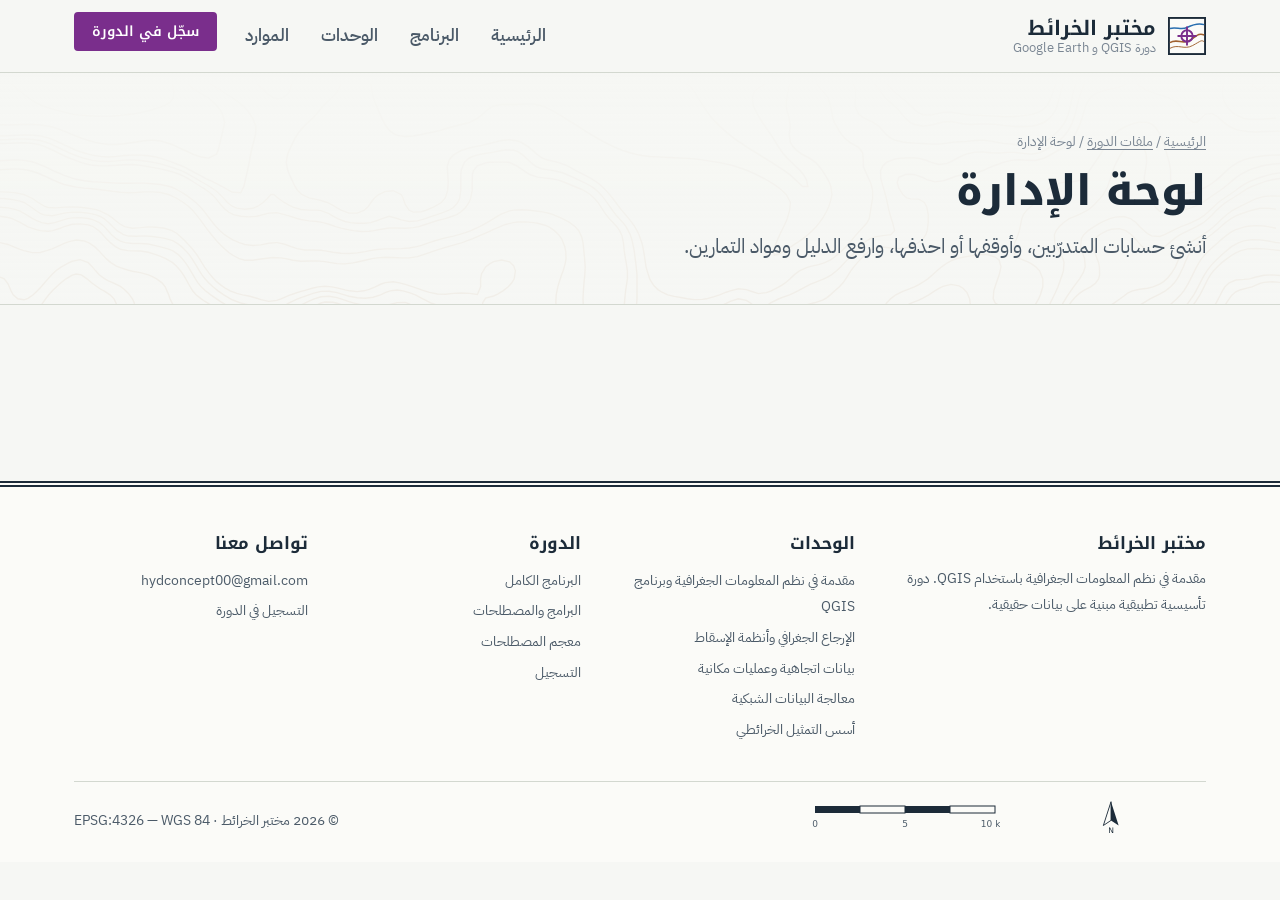
==== admin.html @ 8aecbcf4 "Protected course files: login page, admin page, Supabase client" ====
<!DOCTYPE html>
<html lang="ar" dir="rtl">
<head>
<meta charset="utf-8">
<meta name="viewport" content="width=device-width, initial-scale=1">
<title>لوحة الإدارة — دورة QGIS</title>
<meta name="robots" content="noindex">
<link rel="icon" href="assets/img/favicon.svg" type="image/svg+xml">
<link rel="preconnect" href="https://fonts.googleapis.com"><link rel="preconnect" href="https://fonts.gstatic.com" crossorigin>
<link href="https://fonts.googleapis.com/css2?family=IBM+Plex+Sans+Arabic:wght@400;500;600;700&family=Noto+Kufi+Arabic:wght@600;700;800&display=swap" rel="stylesheet">
<link rel="stylesheet" href="assets/css/main.css">
</head>
<body data-page="admin">
<main id="main">
  <header class="page-head">
    <div class="wrap">
      <p class="crumbs"><a href="index.html">الرئيسية</a> / <a href="files.html">ملفات الدورة</a> / لوحة الإدارة</p>
      <h1>لوحة الإدارة</h1>
      <p class="lede">أنشئ حسابات المتدرّبين، وأوقفها أو احذفها، وارفع الدليل ومواد التمارين.</p>
    </div>
  </header>

  <section class="band">
    <div class="wrap">
      <div class="notice" id="gate" hidden>
        <h3 id="gate-title">هذه الصفحة للأدمن فقط</h3>
        <p id="gate-text">ادخل أولاً من <a href="files.html">صفحة ملفات الدورة</a> بحساب الأدمن.</p>
      </div>

      <div id="panel" hidden>
        <!-- ================= المتدرّبون ================= -->
        <div class="section-head"><h2>المتدرّبون <span class="count" id="t-count"></span></h2></div>

        <div class="admin-grid">
          <form class="auth-box" id="add-form" novalidate>
            <h3>إضافة متدرّب</h3>
            <div class="field"><label for="a-name">الاسم الكامل</label><input class="input" id="a-name" required></div>
            <div class="field"><label for="a-email">البريد الإلكتروني</label><input class="input ltr" id="a-email" type="email" required style="text-align:right"></div>
            <div class="field"><label for="a-pw">كلمة مرور مؤقتة</label>
              <div class="inline"><input class="input ltr" id="a-pw" required minlength="8" style="text-align:right"><button class="btn small quiet" type="button" id="gen">توليد</button></div>
              <span class="hint">يستطيع المتدرّب تغييرها بعد الدخول.</span></div>
            <p class="form-msg" id="add-msg" role="alert"></p>
            <button class="btn" type="submit">إنشاء الحساب</button>
          </form>

          <div class="auth-box" id="cred" hidden>
            <h3>الحساب جاهز</h3>
            <p class="small-note">انسخ هذه الرسالة وأرسلها للمتدرّب. لن تظهر كلمة المرور مرة أخرى.</p>
            <textarea id="cred-text" rows="8" readonly></textarea>
            <button class="btn small" type="button" id="copy">نسخ الرسالة</button>
          </div>
        </div>

        <div class="table-scroll">
          <table class="table admin-table">
            <thead><tr><th>الاسم</th><th>البريد الإلكتروني</th><th>الحالة</th><th>آخر دخول</th><th>إجراءات</th></tr></thead>
            <tbody id="t-body"></tbody>
          </table>
        </div>
        <p class="form-msg" id="t-msg" role="alert"></p>

        <!-- ================= الملفات ================= -->
        <div class="section-head" style="margin-top:56px"><h2>الملفات المحمية</h2><p class="lede">يراها المتدرّبون المفعَّلون فقط في <a href="files.html">صفحة ملفات الدورة</a>. الحد الأقصى للملف الواحد <span class="ltr">50 MB</span>.</p></div>

        <form class="auth-box" id="up-form" novalidate style="max-width:none">
          <div class="form">
            <div class="field"><label for="u-folder">القسم</label>
              <select id="u-folder"><option value="guide">الدليل المفصّل</option><option value="materials" selected>مواد التمارين</option></select></div>
            <div class="field"><label for="u-title">العنوان الظاهر للمتدرّب</label><input class="input" id="u-title" placeholder="مثال: بيانات تمرين 3أ — آبار بسكرة"></div>
            <div class="field full"><label for="u-file">الملف</label><input class="input" id="u-file" type="file" required></div>
            <div class="field full"><p class="form-msg" id="up-msg" role="alert"></p><button class="btn" type="submit" style="align-self:flex-start">رفع الملف</button></div>
          </div>
        </form>

        <div class="table-scroll">
          <table class="table admin-table">
            <thead><tr><th>العنوان</th><th>القسم</th><th>الحجم</th><th>تاريخ الرفع</th><th>إجراءات</th></tr></thead>
            <tbody id="f-body"></tbody>
          </table>
        </div>
        <p class="form-msg" id="f-msg" role="alert"></p>
      </div>
    </div>
  </section>
</main>
<script src="assets/js/config.js"></script>
<script src="assets/js/data.js"></script>
<script src="assets/js/site.js"></script>
<script src="assets/js/auth.js"></script>
<script>
(function () {
  var $ = function (id) { return document.getElementById(id); };
  var me = null;
  var FOLDERS = { guide: 'الدليل المفصّل', materials: 'مواد التمارين' };

  function gate(title, html) { $('gate').hidden = false; $('panel').hidden = true; if (title) $('gate-title').textContent = title; if (html) $('gate-text').innerHTML = html; }

  if (!SB.configured()) { gate('نظام الحسابات غير مفعَّل', 'أضف <span class="ltr">supabaseUrl</span> و <span class="ltr">supabaseAnonKey</span> في <span class="ltr">assets/js/config.js</span>.'); return; }

  function genPw() {
    var a = 'ABCDEFGHJKLMNPQRSTUVWXYZabcdefghjkmnpqrstuvwxyz23456789', r = new Uint32Array(10), s = '';
    crypto.getRandomValues(r); for (var i = 0; i < r.length; i++) s += a[r[i] % a.length]; return s;
  }

  // ---------------- المتدرّبون ----------------
  function credText(name, email, pw) {
    var site = location.href.replace(/admin\.html.*$/, 'files.html');
    return 'السلام عليكم ' + name + '،\n\nتم إنشاء حسابك في دورة QGIS. لتحميل الدليل ومواد التمارين:\n' +
      'الرابط: ' + site + '\nالبريد: ' + email + '\nكلمة المرور المؤقتة: ' + pw + '\n\n' +
      'بعد الدخول يمكنك تغيير كلمة المرور من زر «تغيير كلمة المرور».';
  }

  function loadUsers() {
    $('t-msg').textContent = '';
    return SB.admin('list').then(function (d) {
      var users = d.users || [];
      $('t-count').textContent = '(' + users.filter(function (u) { return u.role !== 'admin'; }).length + ')';
      $('t-body').innerHTML = users.map(function (u) {
        var self = u.id === me.id, isAdmin = u.role === 'admin';
        var st = isAdmin ? '<span class="tag admin">أدمن</span>' : (u.active ? '<span class="tag on">مفعَّل</span>' : '<span class="tag off">موقوف</span>');
        var acts = self ? '<span class="small-note">حسابك</span>' :
          '<button class="btn small quiet" data-act="toggle" data-id="' + u.id + '" data-active="' + (u.active ? 1 : 0) + '">' + (u.active ? 'إيقاف' : 'تفعيل') + '</button>' +
          '<button class="btn small quiet" data-act="pw" data-id="' + u.id + '" data-name="' + esc(u.full_name || '') + '" data-email="' + esc(u.email) + '">كلمة مرور جديدة</button>' +
          '<button class="btn small quiet danger" data-act="del" data-id="' + u.id + '">حذف</button>';
        return '<tr><td>' + esc(u.full_name || '—') + '</td><td class="ltr" style="text-align:right">' + esc(u.email) + '</td><td>' + st + '</td><td>' + fmtDate(u.last_sign_in_at) + '</td><td class="acts">' + acts + '</td></tr>';
      }).join('') || '<tr><td colspan="5" class="empty">لا يوجد متدرّبون بعد.</td></tr>';
    }, function (e) { $('t-msg').textContent = e.message; });
  }

  $('gen').addEventListener('click', function () { $('a-pw').value = genPw(); });

  $('add-form').addEventListener('submit', function (e) {
    e.preventDefault();
    var m = $('add-msg'), b = this.querySelector('button[type=submit]');
    var name = $('a-name').value.trim(), email = $('a-email').value.trim(), pw = $('a-pw').value;
    if (!name || !/^[^@\s]+@[^@\s]+\.[^@\s]+$/.test(email)) { m.textContent = 'اكتب الاسم وبريداً إلكترونياً صحيحاً.'; return; }
    if (pw.length < 8) { m.textContent = 'كلمة المرور 8 أحرف على الأقل. اضغط «توليد» لكلمة قوية.'; return; }
    m.textContent = ''; b.disabled = true;
    SB.admin('create', { email: email, password: pw, full_name: name }).then(function () {
      $('cred').hidden = false; $('cred-text').value = credText(name, email, pw);
      $('a-name').value = $('a-email').value = ''; $('a-pw').value = genPw();
      return loadUsers();
    }, function (err) { m.textContent = err.message; }).then(function () { b.disabled = false; });
  });

  $('copy').addEventListener('click', function () {
    var t = $('cred-text'); t.select();
    (navigator.clipboard ? navigator.clipboard.writeText(t.value) : Promise.reject()).catch(function () { document.execCommand('copy'); });
    this.textContent = 'تم النسخ'; var b = this; setTimeout(function () { b.textContent = 'نسخ الرسالة'; }, 1500);
  });

  // أزرار الجدولين (الحذف يحتاج ضغطة ثانية للتأكيد)
  document.addEventListener('click', function (e) {
    var b = e.target.closest('button[data-act]'); if (!b) return;
    var act = b.getAttribute('data-act'), id = b.getAttribute('data-id');
    if ((act === 'del' || act === 'fdel') && !b.classList.contains('confirm')) {
      b.classList.add('confirm'); b.dataset.label = b.textContent; b.textContent = 'تأكيد الحذف؟';
      setTimeout(function () { if (b.isConnected) { b.classList.remove('confirm'); b.textContent = b.dataset.label; } }, 4000);
      return;
    }
    b.disabled = true;
    var p;
    if (act === 'toggle') p = SB.admin('set_active', { id: id, active: b.getAttribute('data-active') !== '1' }).then(loadUsers);
    else if (act === 'del') p = SB.admin('delete', { id: id }).then(loadUsers);
    else if (act === 'pw') {
      var pw = genPw();
      p = SB.admin('set_password', { id: id, password: pw }).then(function () {
        $('cred').hidden = false; $('cred-text').value = credText(b.getAttribute('data-name'), b.getAttribute('data-email'), pw);
        $('cred').scrollIntoView({ behavior: 'smooth', block: 'center' });
      });
    } else if (act === 'fdel') p = SB.deleteFile(b.getAttribute('data-path')).then(loadFiles);
    p.catch(function (err) { $(act === 'fdel' ? 'f-msg' : 't-msg').textContent = err.message; })
     .then(function () { if (b.isConnected) b.disabled = false; });
  });

  // ---------------- الملفات ----------------
  function safeName(n) {
    var dot = n.lastIndexOf('.'), ext = dot > 0 ? n.slice(dot + 1).toLowerCase().replace(/[^a-z0-9]/g, '') : '';
    var base = (dot > 0 ? n.slice(0, dot) : n).normalize('NFKD').replace(/[^A-Za-z0-9_-]+/g, '-').replace(/^-+|-+$/g, '').slice(0, 60);
    return (base || 'file') + '-' + Date.now().toString(36) + (ext ? '.' + ext : '');
  }

  function loadFiles() {
    $('f-msg').textContent = '';
    return SB.files().then(function (rows) {
      $('f-body').innerHTML = (rows || []).map(function (f) {
        return '<tr><td>' + esc(f.title) + '</td><td>' + (FOLDERS[f.folder] || esc(f.folder)) + '</td><td class="ltr" style="text-align:right">' + fmtSize(f.size) + '</td><td>' + fmtDate(f.created_at) + '</td>' +
          '<td class="acts"><button class="btn small quiet danger" data-act="fdel" data-path="' + esc(f.path) + '">حذف</button></td></tr>';
      }).join('') || '<tr><td colspan="5" class="empty">لا توجد ملفات بعد.</td></tr>';
    }, function (e) { $('f-msg').textContent = e.message; });
  }

  $('up-form').addEventListener('submit', function (e) {
    e.preventDefault();
    var m = $('up-msg'), b = this.querySelector('button[type=submit]'), f = $('u-file').files[0];
    m.classList.remove('ok');
    if (!f) { m.textContent = 'اختر ملفاً.'; return; }
    if (f.size > 50 * 1048576) { m.textContent = 'الملف أكبر من 50 MB. اضغطه (ZIP) أو قسّمه.'; return; }
    var folder = $('u-folder').value, title = $('u-title').value.trim() || f.name.replace(/\.[^.]+$/, '');
    var path = folder + '/' + safeName(f.name);
    m.textContent = 'جارٍ رفع الملف…'; b.disabled = true;
    SB.upload(path, f).then(function () {
      return SB.saveFile({ path: path, title: title, folder: folder, size: f.size });
    }).then(function () {
      m.classList.add('ok'); m.textContent = 'تم رفع «' + title + '».';
      $('u-file').value = ''; $('u-title').value = '';
      return loadFiles();
    }, function (err) { m.textContent = err.message; }).then(function () { b.disabled = false; });
  });

  // ---------------- البداية ----------------
  SB.session().then(function (s) {
    if (!s) return gate();
    return SB.profile().then(function (p) {
      if (!p || p.role !== 'admin' || !p.active) return gate('هذه الصفحة للأدمن فقط', 'حسابك ليس حساب أدمن. ارجع إلى <a href="files.html">ملفات الدورة</a>.');
      me = p; $('panel').hidden = false; $('a-pw').value = genPw();
      return Promise.all([loadUsers(), loadFiles()]);
    });
  }).catch(function (e) { gate('تعذّر التحقق من الحساب', esc(e.message)); });
})();
</script>
</body>
</html>
---- assets/css/main.css ----
/* ==========================================================
   مختبر الخرائط — Topographic sheet design system
   paper · slate ink · contour brown · water blue · revision purple
   ========================================================== */
:root{
  --paper:#f6f7f4;
  --paper-2:#eceee8;
  --sheet:#fbfbf8;
  --ink:#1c2b39;
  --ink-2:#4b5a68;
  --ink-3:#7a8693;
  --rule:#d3d8d0;
  --contour:#a0612f;
  --contour-tint:#f1e5d8;
  --water:#2a6fb0;
  --water-tint:#dae8f4;
  --forest-tint:#e3ecd6;
  --revision:#7a2e8c;          /* USGS "photorevised" purple — action + GCP colour */
  --revision-dark:#5f2170;
  --revision-tint:#f1e6f4;

  --f-display:"Noto Kufi Arabic","DejaVu Sans",Tahoma,sans-serif;
  --f-body:"IBM Plex Sans Arabic","DejaVu Sans",Tahoma,sans-serif;

  --s-1:.875rem; --s0:1.0625rem; --s1:1.25rem; --s2:1.5625rem; --s3:2rem; --s4:2.625rem; --s5:3.375rem;
  --wrap:1180px;
  --r:4px;
}
*{box-sizing:border-box;margin:0;padding:0}
html{scroll-behavior:smooth;-webkit-text-size-adjust:100%}
@media (prefers-reduced-motion:reduce){html{scroll-behavior:auto}*{animation:none!important;transition:none!important}}
body{font-family:var(--f-body);font-size:var(--s0);line-height:1.9;color:var(--ink);background:var(--paper)}
img,svg{display:block;max-width:100%}
svg{direction:ltr}
a{color:var(--water);text-underline-offset:3px}
a:hover{color:var(--revision)}
:focus-visible{outline:3px solid var(--revision);outline-offset:3px;border-radius:2px}
.ltr{direction:ltr;unicode-bidi:isolate}
.wrap{max-width:var(--wrap);margin-inline:auto;padding-inline:24px}
.skip{position:absolute;inset-inline-start:-999px;top:8px;background:var(--revision);color:#fff;padding:8px 14px;z-index:99}
.skip:focus{inset-inline-start:8px}
[hidden]{display:none!important}
.visually-hidden{position:absolute!important;width:1px;height:1px;overflow:hidden;clip:rect(0 0 0 0)}

h1,h2,h3,h4{font-family:var(--f-display);line-height:1.45;font-weight:700;color:var(--ink)}
h1{font-size:var(--s5);font-weight:800;line-height:1.3}
h2{font-size:var(--s4)}
h3{font-size:var(--s1)}
p{max-width:68ch}
.lede{font-size:var(--s1);color:var(--ink-2);line-height:1.8}

/* ---------- buttons ---------- */
.btn{display:inline-flex;align-items:center;gap:10px;font-family:var(--f-display);font-weight:700;font-size:var(--s0);
  padding:13px 26px;border-radius:var(--r);border:2px solid var(--revision);background:var(--revision);color:#fff;text-decoration:none;cursor:pointer;line-height:1.4}
.btn:hover{background:var(--revision-dark);border-color:var(--revision-dark);color:#fff}
.btn.quiet{background:transparent;color:var(--ink);border-color:var(--ink)}
.btn.quiet:hover{background:var(--ink);color:#fff}
.btn.small{padding:8px 16px;font-size:var(--s-1)}
.textlink{font-family:var(--f-display);font-weight:700;color:var(--ink);text-decoration:none;border-bottom:2px solid var(--contour)}
.textlink:hover{color:var(--contour)}

/* ---------- header ---------- */
.site-header{position:sticky;top:0;z-index:50;background:rgba(246,247,244,.94);backdrop-filter:blur(8px);border-bottom:1px solid var(--rule)}
.site-header .wrap{display:flex;align-items:center;gap:32px;height:72px}
.brand{display:flex;align-items:center;gap:12px;text-decoration:none;color:var(--ink)}
.brand svg{width:38px;height:38px;flex:none}
.brand b{font-family:var(--f-display);font-size:var(--s1);display:block;line-height:1.2}
.brand small{display:block;font-size:13px;color:var(--ink-3);line-height:1.2}
.nav{display:flex;gap:4px;margin-inline-start:auto;list-style:none}
.nav a{display:block;padding:8px 14px;text-decoration:none;color:var(--ink-2);font-weight:600;border-radius:var(--r)}
.nav a:hover{color:var(--ink);background:var(--paper-2)}
.nav a[aria-current="page"]{color:var(--ink);box-shadow:inset 0 -3px 0 var(--contour)}
.menu-toggle{display:none;margin-inline-start:auto;background:none;border:1px solid var(--rule);border-radius:var(--r);width:44px;height:44px;cursor:pointer}
.menu-toggle span{display:block;width:20px;height:2px;background:var(--ink);margin:4px auto}

/* ---------- hero ---------- */
.hero{padding:56px 0 72px;overflow:hidden}
.hero .wrap{display:grid;grid-template-columns:minmax(0,8fr) minmax(0,17fr);gap:48px;align-items:center}
.hero h1{font-size:2.5rem;line-height:1.45}
.hero h1{margin:6px 0 20px}
.hero .meta{color:var(--ink-3);font-size:var(--s-1);display:flex;flex-wrap:wrap;gap:6px 20px;margin-bottom:6px}
.hero .meta span{display:inline-flex;align-items:center;gap:8px}
.hero .meta i{width:9px;height:9px;border-radius:50%;background:var(--contour);display:inline-block}
.hero .actions{display:flex;flex-wrap:wrap;align-items:center;gap:22px;margin-top:32px}
.hero .facts{display:flex;gap:28px;margin-top:40px;padding-top:22px;border-top:1px solid var(--rule)}
.hero .facts div{font-size:var(--s-1);color:var(--ink-2);line-height:1.5}
.hero .facts b{display:block;font-family:var(--f-display);font-size:var(--s2);color:var(--ink)}

/* map sheet */
.sheet{position:relative;display:grid;grid-template-columns:minmax(0,1fr) 160px;gap:0 10px;align-items:start}
.sheet .statusbar{grid-column:1/-1}
.sheet-frame{background:var(--sheet);border:1px solid #c9cec5;box-shadow:0 1px 0 #fff inset,0 18px 40px -22px rgba(28,43,57,.45);padding:10px}
.sheet svg.map{width:100%;height:auto;overflow:visible}
.sheet .collar text{font-family:"DejaVu Sans",sans-serif;font-size:10px;fill:var(--ink-2)}
.sheet .collar .title{font-family:var(--f-display);font-size:13px;fill:var(--ink);font-weight:700}
.map-body{transform-box:fill-box;transform-origin:50% 50%;transition:transform 1.1s cubic-bezier(.6,.05,.2,1),filter 1.1s}
.sheet.s0 .map-body,.sheet.s1 .map-body{transform:translate(-14px,10px) rotate(-4.5deg) scale(.95);filter:sepia(.75) saturate(.6) contrast(.92) brightness(1.03)}
.graticule line{stroke:var(--revision);stroke-width:.8;stroke-dasharray:4 4;opacity:.55;transition:opacity .6s}
.sheet.s3 .graticule line,.sheet.s4 .graticule line{opacity:.18}
.gcp{opacity:0;transition:opacity .3s}
.gcp circle{fill:none;stroke:var(--revision);stroke-width:1.6}
.gcp line{stroke:var(--revision);stroke-width:1.6}
.gcp text{font-family:"DejaVu Sans",sans-serif;font-size:10px;fill:var(--revision);font-weight:bold}
.gcp.on{opacity:1}
.sheet.s4 .gcp{opacity:0}
.vec{opacity:0;transition:opacity .4s}
.sheet.s4 .vec{opacity:1}
.vec .river{fill:none;stroke:var(--water);stroke-width:2.4;stroke-linecap:round;stroke-dasharray:900;stroke-dashoffset:900;transition:stroke-dashoffset 1.6s ease-out}
.sheet.s4 .vec .river{stroke-dashoffset:0}
.vec .sebkha{fill:var(--water-tint);stroke:var(--water);stroke-width:1.4;fill-opacity:.9}
.vec .peak path{fill:var(--ink)}
.vec .peak text{font-family:"DejaVu Sans",sans-serif;font-size:10px;fill:var(--ink);paint-order:stroke;stroke:#fbfbf8;stroke-width:3px}
.contours path{fill:none;stroke:var(--contour);stroke-width:.55;opacity:.85}
.contours path.idx{stroke-width:1.15}
.coast{fill:none;stroke:var(--water);stroke-width:1.3}
.layer-off{display:none}

.layers{position:relative;background:#fff;border:1px solid #c9cec5;box-shadow:0 12px 30px -16px rgba(28,43,57,.5);font-size:14px;border-radius:var(--r)}
.layers h3{font-family:var(--f-body);font-size:13px;font-weight:600;color:var(--ink-2);padding:7px 12px;border-bottom:1px solid var(--rule);background:var(--paper-2);display:flex;justify-content:space-between;align-items:center}
.layers ul{list-style:none;padding:6px 0}
.layers label{display:flex;align-items:center;gap:9px;padding:2px 12px;cursor:pointer;line-height:1.55;font-size:13.5px}
.layers label:hover{background:var(--paper)}
.layers input{accent-color:var(--revision);width:15px;height:15px}
.layers .sw{width:18px;height:14px;flex:none}
.layers button{background:none;border:none;color:var(--revision);font:inherit;font-size:12px;cursor:pointer;padding:0}
.statusbar{display:flex;justify-content:space-between;gap:10px;margin-top:8px;font-size:13px;color:var(--ink-2);padding:6px 10px;background:var(--paper-2);border:1px solid var(--rule);border-radius:var(--r);min-height:34px}
.statusbar .coords{direction:ltr;font-family:"DejaVu Sans Mono",monospace;font-size:12px;white-space:nowrap}
.statusbar .msg{color:var(--revision);font-weight:600}

/* ---------- sections ---------- */
.band{padding:88px 0}
.band.alt{background:var(--paper-2)}
.band.ink{background:var(--ink);color:#e8ecef}
.band.ink h2,.band.ink h3{color:#fff}
.section-head{display:grid;grid-template-columns:minmax(0,5fr) minmax(0,7fr);gap:56px;margin-bottom:48px;align-items:end}
.section-head p{color:var(--ink-2)}

/* legend (objectives) */
.legend{display:grid;grid-template-columns:repeat(2,minmax(0,1fr));gap:0 56px;border-top:2px solid var(--ink)}
.legend li{list-style:none;display:grid;grid-template-columns:44px 1fr;gap:18px;align-items:center;padding:18px 0;border-bottom:1px solid var(--rule);font-weight:500}
.legend svg{width:44px;height:32px}
.legend-caption{margin-top:14px;font-size:var(--s-1);color:var(--ink-3)}

/* traverse (unit sequence) */
.traverse{list-style:none;position:relative}
.traverse::before{content:"";position:absolute;inset-inline-start:27px;top:28px;bottom:28px;border-inline-start:2px dashed var(--contour)}
.traverse li{position:relative;display:grid;grid-template-columns:56px minmax(0,1fr) auto;gap:28px;align-items:start;padding:22px 0}
.traverse li+li{border-top:1px solid var(--rule)}
.station{width:56px;height:56px;border-radius:50%;background:var(--sheet);border:2px solid var(--contour);display:grid;place-items:center;font-family:var(--f-display);font-weight:800;font-size:var(--s1);color:var(--contour);position:relative;z-index:1}
.traverse h3{font-size:var(--s1);margin-bottom:2px}
.traverse .ex{font-size:var(--s-1);color:var(--ink-3);font-weight:600}
.traverse p{color:var(--ink-2);margin-top:4px}
.traverse .go{align-self:center;white-space:nowrap}
.tag{display:inline-block;font-size:13px;font-weight:600;padding:1px 10px;border-radius:20px;background:var(--forest-tint);color:#3d5a2c;margin-inline-start:8px;vertical-align:2px}
.tag.water{background:var(--water-tint);color:#1f5486}
.tag.contour{background:var(--contour-tint);color:#7d4520}

/* method flow */
.flow{display:grid;grid-template-columns:repeat(4,minmax(0,1fr));counter-reset:f;list-style:none;border-top:2px solid #fff}
.flow li{counter-increment:f;padding:22px 22px 0 0;border-inline-start:1px solid rgba(255,255,255,.18)}
.flow li:first-child{border-inline-start:none;padding-inline-start:0}
.flow li::before{content:counter(f);display:block;font-family:var(--f-display);font-size:var(--s3);font-weight:800;color:#d9b48f;line-height:1;margin-bottom:12px}
.flow h3{font-size:var(--s1);margin-bottom:6px}
.flow p{color:#c4cdd5;font-size:var(--s0)}
.flow li{padding-inline-end:22px}

/* study areas */
.areas{display:grid;grid-template-columns:minmax(0,7fr) minmax(0,5fr);gap:40px;align-items:stretch}
#areas-map{min-height:460px;border:1px solid var(--rule);border-radius:var(--r);background:var(--water-tint)}
.area-list{list-style:none}
.area-list li{padding:18px 0;border-bottom:1px solid var(--rule)}
.area-list li:first-child{padding-top:0}
.area-list button{all:unset;cursor:pointer;display:block;width:100%}
.area-list button:focus-visible{outline:3px solid var(--revision);outline-offset:4px}
.area-list h3{font-size:var(--s1);display:flex;justify-content:space-between;gap:12px}
.area-list h3 small{font-family:var(--f-body);font-size:var(--s-1);color:var(--revision);font-weight:600}
.area-list p{color:var(--ink-2);font-size:var(--s0)}
.map-fallback{display:grid;place-items:center;height:100%;min-height:460px;color:var(--ink-2);padding:24px;text-align:center}

/* two-col text */
.split{display:grid;grid-template-columns:repeat(2,minmax(0,1fr));gap:56px}
.split h3{margin-bottom:10px}
.split p{color:var(--ink-2)}

/* tools table */
.table{width:100%;border-collapse:collapse;font-size:var(--s0)}
.table th,.table td{text-align:start;padding:14px 12px;border-bottom:1px solid var(--rule);vertical-align:top}
.table thead th{font-family:var(--f-display);font-size:var(--s-1);color:var(--ink-3);border-bottom:2px solid var(--ink);font-weight:700}
.table td:first-child{font-weight:700;white-space:nowrap;direction:ltr;text-align:right}
.table .price{color:#3d6a2c;font-weight:600;white-space:nowrap}

/* faq */
.faq details{border-bottom:1px solid var(--rule)}
.faq summary{cursor:pointer;list-style:none;padding:20px 0;font-family:var(--f-display);font-weight:700;font-size:var(--s1);display:flex;justify-content:space-between;gap:20px}
.faq summary::-webkit-details-marker{display:none}
.faq summary::after{content:"+";font-size:26px;line-height:1;color:var(--contour);transition:transform .2s}
.faq details[open] summary::after{transform:rotate(45deg)}
.faq details p{padding-bottom:20px;color:var(--ink-2)}

/* cta */
.cta{display:grid;grid-template-columns:minmax(0,1fr) auto;gap:32px;align-items:center}
.cta p{color:#c4cdd5}
.band.ink .btn{background:#fff;color:var(--ink);border-color:#fff}
.band.ink .btn:hover{background:var(--revision-tint)}

/* ---------- footer as a map-layout collar ---------- */
.site-footer{border-top:6px double var(--ink);background:var(--sheet);padding:44px 0 28px;font-size:var(--s-1);color:var(--ink-2)}
.footer-grid{display:grid;grid-template-columns:minmax(0,4fr) minmax(0,3fr) minmax(0,3fr) minmax(0,3fr);gap:40px}
.site-footer h4{font-size:var(--s0);margin-bottom:10px}
.site-footer ul{list-style:none}
.site-footer li{padding:2px 0}
.site-footer a{color:var(--ink-2);text-decoration:none}
.site-footer a:hover{color:var(--revision);text-decoration:underline}
.collar-row{display:flex;justify-content:space-between;align-items:flex-end;gap:24px;margin-top:36px;padding-top:18px;border-top:1px solid var(--rule)}
.scalebar{display:flex;align-items:flex-end;gap:16px}
.scalebar svg{width:190px;height:34px}
.north{width:26px;height:40px}

/* ---------- inner pages ---------- */
.page-head{padding:56px 0 40px;border-bottom:1px solid var(--rule);background:
  linear-gradient(var(--paper),rgba(246,247,244,.88)),url(../img/contours-bg.svg) center/cover}
.page-head .crumbs{font-size:var(--s-1);color:var(--ink-3);margin-bottom:8px}
.page-head .crumbs a{color:var(--ink-3)}
.page-head h1{font-size:var(--s4)}
.page-head .lede{margin-top:10px}

.syllabus td:first-child{direction:rtl;text-align:start;white-space:normal}
.syllabus td .num{font-family:var(--f-display);font-weight:800;color:var(--contour);font-size:var(--s1)}

.lesson{display:grid;grid-template-columns:260px minmax(0,1fr);gap:56px;padding-block:48px 88px}
.toc{position:sticky;top:96px;align-self:start}
.toc h2{font-size:var(--s-1);color:var(--ink-3);margin-bottom:8px;font-family:var(--f-body);font-weight:600}
.toc ol{list-style:none;border-inline-start:2px solid var(--rule)}
.toc a{display:grid;grid-template-columns:26px 1fr;gap:6px;padding:8px 12px;text-decoration:none;color:var(--ink-2);font-size:15px;line-height:1.5;margin-inline-start:-2px;border-inline-start:2px solid transparent}
.toc a:hover{color:var(--ink);background:var(--paper-2)}
.toc a[aria-current="page"]{border-inline-start-color:var(--revision);color:var(--ink);font-weight:600;background:var(--sheet)}
.toc .n{font-family:var(--f-display);font-weight:800;color:var(--contour)}
.lesson-main h2{font-size:var(--s2);margin:44px 0 14px}
.lesson-main h2:first-child{margin-top:0}
.obj-list{list-style:none}
.obj-list li{padding:10px 0 10px 0;padding-inline-start:30px;position:relative;border-bottom:1px solid var(--rule)}
.obj-list .ltr{white-space:nowrap}
.obj-list li::before{content:"";position:absolute;inset-inline-start:4px;top:22px;width:10px;height:10px;border:2px solid var(--contour);transform:rotate(45deg)}
.outline{list-style:none;counter-reset:s;border-top:1px solid var(--rule)}
.outline>li{counter-increment:s;display:grid;grid-template-columns:34px 1fr;padding:12px 0;border-bottom:1px solid var(--rule)}
.outline>li::before{content:counter(s);font-family:var(--f-display);font-weight:800;color:var(--contour)}
.outline ul{grid-column:2;list-style:none;margin-top:6px;color:var(--ink-2);font-size:15px}
.outline ul li::before{content:"— ";color:var(--contour)}
.files{display:grid;grid-template-columns:repeat(auto-fill,minmax(240px,1fr));gap:12px}
.file{display:flex;align-items:center;gap:14px;padding:14px 16px;border:1px solid var(--rule);border-radius:var(--r);background:var(--sheet);text-decoration:none;color:var(--ink)}
.file:hover{border-color:var(--revision);color:var(--ink)}
.file .ext{font-family:"DejaVu Sans",sans-serif;font-size:11px;font-weight:bold;width:42px;height:50px;display:grid;place-items:center;border:1.5px solid currentColor;border-radius:2px 10px 2px 2px;flex:none}
.file .ext.pdf{color:#b23a2e}.file .ext.zip{color:var(--water)}.file .ext.forum{color:var(--contour)}
.file small{display:block;color:var(--ink-3);font-size:13px}
.pager{display:flex;justify-content:space-between;gap:16px;margin-top:56px;padding-top:24px;border-top:1px solid var(--rule)}
.pager a{text-decoration:none;color:var(--ink);max-width:48%}
.pager small{display:block;color:var(--ink-3);font-size:var(--s-1)}
.pager b{font-family:var(--f-display)}
.pager a:hover b{color:var(--revision)}
.lesson-intro{display:flex;flex-wrap:wrap;gap:8px 16px;align-items:center;margin-top:14px}
.chip{font-size:13px;font-weight:600;padding:2px 12px;border:1px solid var(--rule);border-radius:20px;background:var(--sheet);color:var(--ink-2)}

/* resources */
.search{display:flex;gap:10px;margin-bottom:16px;max-width:420px}
.input,.search input,select,textarea{font:inherit;font-size:var(--s0);color:var(--ink);background:#fff;border:1.5px solid #c3c9c1;border-radius:var(--r);padding:10px 14px;width:100%}
.input:focus,select:focus,textarea:focus{border-color:var(--revision);outline:none;box-shadow:0 0 0 3px var(--revision-tint)}
.glossary td:nth-child(2),.glossary td:nth-child(3){direction:ltr;text-align:right;font-weight:400;color:var(--ink-2)}
.glossary td:first-child{direction:rtl;text-align:start;font-weight:600;color:var(--ink)}
.empty{padding:20px 0;color:var(--ink-3)}

/* register */
.reg{display:grid;grid-template-columns:minmax(0,7fr) minmax(0,4fr);gap:56px;padding-block:48px 88px}
.form{display:grid;grid-template-columns:1fr 1fr;gap:20px 24px}
.field{display:flex;flex-direction:column;gap:6px}
.field.full{grid-column:1/-1}
.field label{font-weight:600;font-size:15px}
.field .hint{font-size:13px;color:var(--ink-3)}
.field .err{font-size:13px;color:#b23a2e;min-height:0}
.field.invalid .input,.field.invalid select{border-color:#b23a2e}
.radios{display:flex;flex-wrap:wrap;gap:8px}
.radios label{display:flex;align-items:center;gap:8px;border:1.5px solid #c3c9c1;border-radius:var(--r);padding:8px 14px;cursor:pointer;font-weight:500;background:#fff}
.radios input{accent-color:var(--revision)}
.radios label:has(input:checked){border-color:var(--revision);background:var(--revision-tint)}
.aside-box{border-top:2px solid var(--ink);padding-top:18px}
.aside-box ul{list-style:none;margin-top:8px}
.aside-box li{padding:8px 0;border-bottom:1px solid var(--rule);color:var(--ink-2)}
.notice{border:1px solid var(--rule);background:var(--sheet);border-inline-start:4px solid var(--revision);padding:16px 18px;border-radius:var(--r)}
.notice h3{font-size:var(--s1);margin-bottom:4px}
.admin{margin-top:28px;font-size:var(--s-1);color:var(--ink-3)}

/* ---------- responsive ---------- */
@media (max-width:1020px){
  .hero .wrap,.section-head,.areas,.split,.cta,.reg,.lesson{grid-template-columns:1fr;gap:36px}
  .sheet{grid-template-columns:1fr}
  .layers{margin-top:10px;box-shadow:none}
  .layers ul{display:flex;flex-wrap:wrap;gap:0 6px}
  .flow{grid-template-columns:repeat(2,minmax(0,1fr))}
  .flow li{padding-bottom:24px}
  .flow li:nth-child(3){border-inline-start:none;padding-inline-start:0}
  .footer-grid{grid-template-columns:1fr 1fr}
  .toc{position:static;order:2}
}
@media (max-width:760px){
  :root{--s5:2.25rem;--s4:1.875rem}
  .nav{display:none;position:absolute;top:72px;inset-inline:0;flex-direction:column;background:var(--paper);border-bottom:1px solid var(--rule);padding:10px 16px}
  .menu-open .nav{display:flex}
  .menu-toggle{display:block}
  .legend{grid-template-columns:1fr}
  .traverse li{grid-template-columns:56px minmax(0,1fr);gap:18px}
  .traverse .go{grid-column:2}
  .flow{grid-template-columns:1fr}
  .flow li{border-inline-start:none!important;padding-inline-start:0!important;border-top:1px solid rgba(255,255,255,.18)}
  .form{grid-template-columns:1fr}
  .band{padding:64px 0}
  .hero .facts{gap:20px}
  .table.tools thead{display:none}
  .table.tools tr{display:block;border-bottom:1px solid var(--rule);padding:10px 0}
  .table.tools td{display:block;border:none;padding:2px 0;text-align:start}
  .collar-row{flex-direction:column;align-items:flex-start}
  .footer-grid{grid-template-columns:1fr}
}

/* ---------- detailed guide (from the course PDF) ---------- */
.outline-head{display:flex;align-items:baseline;justify-content:space-between;gap:16px;flex-wrap:wrap}
.as-btn{background:none;border:0;border-bottom:2px solid var(--contour);cursor:pointer;font-size:var(--s-1);padding:0}
.hint{color:var(--ink-3);font-size:var(--s-1);margin:-6px 0 12px}
.step-body{min-width:0}
details.how{margin-top:8px}
details.how>summary{cursor:pointer;display:inline-block;font-family:var(--f-display);font-weight:700;font-size:var(--s-1);color:var(--revision);list-style:none;padding:2px 12px;border:1px solid var(--revision-tint);background:var(--revision-tint);border-radius:20px}
details.how>summary::-webkit-details-marker{display:none}
details.how>summary::before{content:"+ ";}
details.how[open]>summary::before{content:"− ";}
details.how>.guide{margin-top:12px}
.guide{font-size:var(--s0);line-height:1.85}
.guide p{max-width:none;margin:6px 0}
.guide h4{font-size:var(--s0);margin:14px 0 6px;color:var(--ink)}
.guide h4.ss .n{display:inline-block;font-family:"DejaVu Sans",sans-serif;font-size:12px;color:var(--contour);border:1px solid var(--contour);border-radius:3px;padding:0 5px;margin-left:8px;direction:ltr}
.guide ul,.outline .guide ul{grid-column:auto;list-style:disc;margin:6px 0;padding-inline-start:22px;color:var(--ink);font-size:inherit}
.outline .guide ul li::before{content:none}
.guide ol.steps{list-style:none;counter-reset:g;margin:6px 0;padding:0}
.guide ol.steps>li{counter-increment:g;position:relative;padding-inline-start:34px;margin:8px 0}
.guide ol.steps>li::before{content:counter(g);position:absolute;inset-inline-start:0;top:3px;width:23px;height:23px;border-radius:50%;border:1.5px solid currentColor;display:grid;place-items:center;font-family:"DejaVu Sans",sans-serif;font-size:12px;font-weight:bold;background:#fff}
.guide .tool{border:1px solid var(--rule);border-radius:var(--r);margin:10px 0;background:var(--sheet)}
.guide .tool>.th{display:flex;justify-content:space-between;align-items:center;gap:10px;padding:6px 14px;color:#fff;font-weight:700;font-family:"DejaVu Sans",sans-serif;font-size:14px;border-radius:var(--r) var(--r) 0 0;direction:ltr}
.guide .tool>.th .tag{font-weight:400;font-size:12px;opacity:.9}
.guide .tool>.tb{padding:8px 14px 10px}
.guide .tool.q>.th{background:#2f7d32}.guide .tool.q{background:#f2f8f2;border-color:#c5dec6}.guide .tool.q ol.steps>li::before{color:#2f7d32}
.guide .tool.g>.th{background:var(--water);direction:rtl}.guide .tool.g{background:#eef5fb;border-color:#bcd5ec}.guide .tool.g ol.steps>li::before{color:var(--water)}
.guide .opt{font-family:var(--f-body);font-weight:600;font-size:12px;background:rgba(255,255,255,.22);border-radius:10px;padding:0 10px}
.guide .m{direction:ltr;unicode-bidi:isolate;font-family:"DejaVu Sans Condensed","DejaVu Sans",sans-serif;font-size:13px;background:#eef0f2;border:1px solid #d8dde2;border-radius:3px;padding:0 5px;white-space:nowrap}
.guide code{direction:ltr;unicode-bidi:isolate;font-family:"DejaVu Sans Mono",Consolas,monospace;font-size:13px;background:#eef0f2;border-radius:3px;padding:0 4px}
.guide pre{direction:ltr;text-align:left;font-family:"DejaVu Sans Mono",Consolas,monospace;font-size:13px;background:#f1f3f5;border:1px solid var(--rule);border-radius:var(--r);padding:8px 12px;margin:6px 0;white-space:pre-wrap}
.guide .note,.guide .tip,.guide .warn{padding:8px 14px;border-radius:var(--r);margin:10px 0;font-size:15px;border-inline-start:4px solid}
.guide .note{background:#fff8e1;border-color:#e0a800}
.guide .tip{background:#e9f6f4;border-color:#2a9d8f}
.guide .warn{background:#fdecea;border-color:#c0392b}
.guide .small{color:var(--ink-3);font-size:14px}
.guide table{width:100%;border-collapse:collapse;margin:8px 0;font-size:15px}
.guide th,.guide td{border:1px solid var(--rule);padding:6px 10px;text-align:start;vertical-align:top}
.guide th{background:var(--paper-2);font-family:var(--f-display);font-size:14px}
.guide td.ltr{direction:ltr;text-align:right}
.guide .yes{color:#2f7d32;font-weight:700}.guide .part{color:#a77400;font-weight:700}.guide .no{color:#b23a2e;font-weight:700}
.deliv{border:1.5px dashed var(--contour);border-radius:var(--r);padding:12px 16px;background:var(--contour-tint)}
.deliv code{direction:ltr;unicode-bidi:isolate;font-family:"DejaVu Sans Mono",Consolas,monospace;font-size:13px}
.guide-card{display:flex;gap:18px;align-items:center;flex-wrap:wrap}
.appendix h3{margin:34px 0 10px;font-size:var(--s1)}
.appendix h3:first-child{margin-top:0}
@media (max-width:760px){
  .guide .m{white-space:normal;word-break:break-word}
  .guide .tool>.tb{padding:8px 10px}
  .guide ol.steps>li{padding-inline-start:30px}
  .outline>li{grid-template-columns:24px 1fr}
}
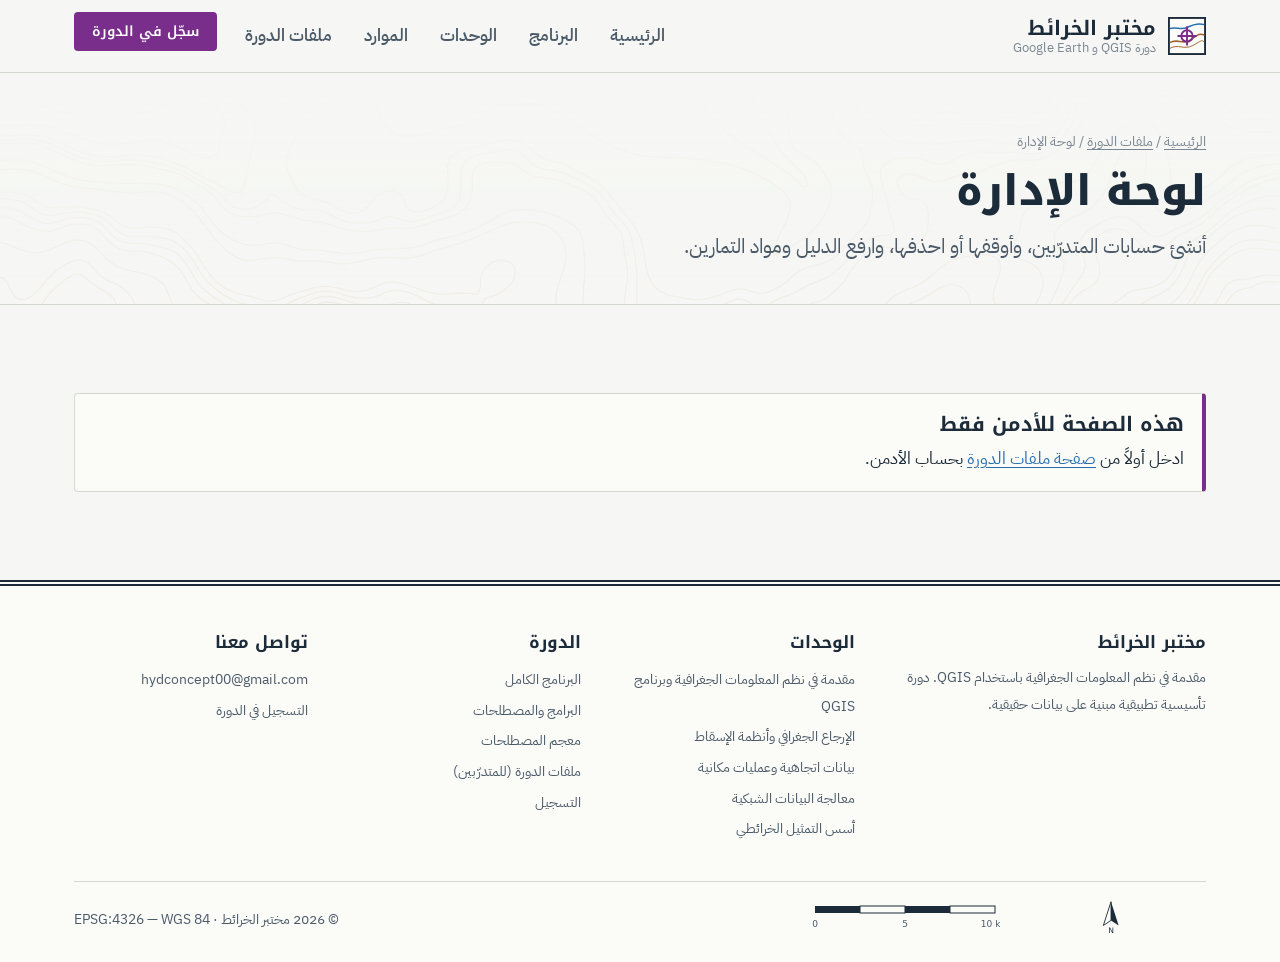
==== commit e591b4d6: "Admin: El Oued example in upload title placeholder Co-Authored-By: Claude Opus 5.5 <noreply@anthropi" ====
--- a/admin.html
+++ b/admin.html
@@ -66,7 +66,7 @@
           <div class="form">
             <div class="field"><label for="u-folder">القسم</label>
               <select id="u-folder"><option value="guide">الدليل المفصّل</option><option value="materials" selected>مواد التمارين</option></select></div>
-            <div class="field"><label for="u-title">العنوان الظاهر للمتدرّب</label><input class="input" id="u-title" placeholder="مثال: بيانات تمرين 3أ — آبار بسكرة"></div>
+            <div class="field"><label for="u-title">العنوان الظاهر للمتدرّب</label><input class="input" id="u-title" placeholder="مثال: بيانات تمرين 3أ — آبار الوادي"></div>
             <div class="field full"><label for="u-file">الملف</label><input class="input" id="u-file" type="file" required></div>
             <div class="field full"><p class="form-msg" id="up-msg" role="alert"></p><button class="btn" type="submit" style="align-self:flex-start">رفع الملف</button></div>
           </div>
--- a/assets/css/main.css
+++ b/assets/css/main.css
@@ -371,3 +371,38 @@
   .guide ol.steps>li{padding-inline-start:30px}
   .outline>li{grid-template-columns:24px 1fr}
 }
+
+/* ---------- ملفات الدورة المحمية + لوحة الإدارة ---------- */
+.auth-box{background:var(--sheet);border:1px solid var(--rule);border-radius:var(--r);padding:24px 26px;max-width:460px;display:flex;flex-direction:column;gap:14px}
+.auth-box h2,.auth-box h3{font-family:var(--f-display);font-size:var(--s1);margin:0}
+.auth-box form{display:flex;flex-direction:column;gap:14px}
+.auth-box .btn{align-self:flex-start}
+.auth-box textarea{font-size:15px;line-height:1.7}
+.form-msg{font-size:14px;color:#b23a2e;min-height:0;margin:0}
+.form-msg:empty{display:none}
+.form-msg.ok{color:#2e7d4a}
+.small-note{font-size:14px;color:var(--ink-3)}
+.account-bar{display:flex;flex-wrap:wrap;justify-content:space-between;align-items:center;gap:12px;padding:14px 18px;background:var(--sheet);border:1px solid var(--rule);border-radius:var(--r);margin-bottom:28px}
+.account-actions{display:flex;flex-wrap:wrap;gap:8px}
+#pw-box{margin-bottom:28px}
+.file-list{list-style:none;display:flex;flex-direction:column;gap:10px;margin:0;padding:0}
+.file-list li{display:flex;justify-content:space-between;align-items:center;gap:16px;padding:14px 18px;background:var(--sheet);border:1px solid var(--rule);border-inline-start:4px solid var(--revision);border-radius:var(--r)}
+.file-list .meta{display:block;font-size:13px;color:var(--ink-3)}
+.admin-grid{display:grid;grid-template-columns:repeat(auto-fit,minmax(300px,1fr));gap:24px;align-items:start;margin-bottom:28px}
+.admin-grid .auth-box{max-width:none}
+.inline{display:flex;gap:8px}
+.inline .input{flex:1}
+.table-scroll{overflow-x:auto}
+.admin-table{width:100%;min-width:640px}
+.admin-table td.acts{white-space:nowrap}
+.admin-table td.acts .btn{margin-inline-end:6px}
+.btn.danger{color:#b23a2e;border-color:#b23a2e}
+.btn.danger:hover,.btn.danger.confirm{background:#b23a2e;color:#fff}
+.tag{display:inline-block;font-size:13px;font-weight:600;padding:1px 10px;border-radius:20px;border:1px solid}
+.tag.on{color:#2e7d4a;border-color:#2e7d4a;background:#e6f2ea}
+.tag.off{color:#b23a2e;border-color:#b23a2e;background:#f8e6e3}
+.tag.admin{color:var(--revision);border-color:var(--revision);background:var(--revision-tint)}
+.count{font-size:var(--s0);color:var(--ink-3);font-weight:500}
+@media (max-width:640px){.file-list li{flex-direction:column;align-items:flex-start}.auth-box{padding:18px}}
+.admin-table td:first-child{direction:rtl;font-weight:600;white-space:normal}
+.band .section-head:has(> h2:only-child){margin-bottom:20px}
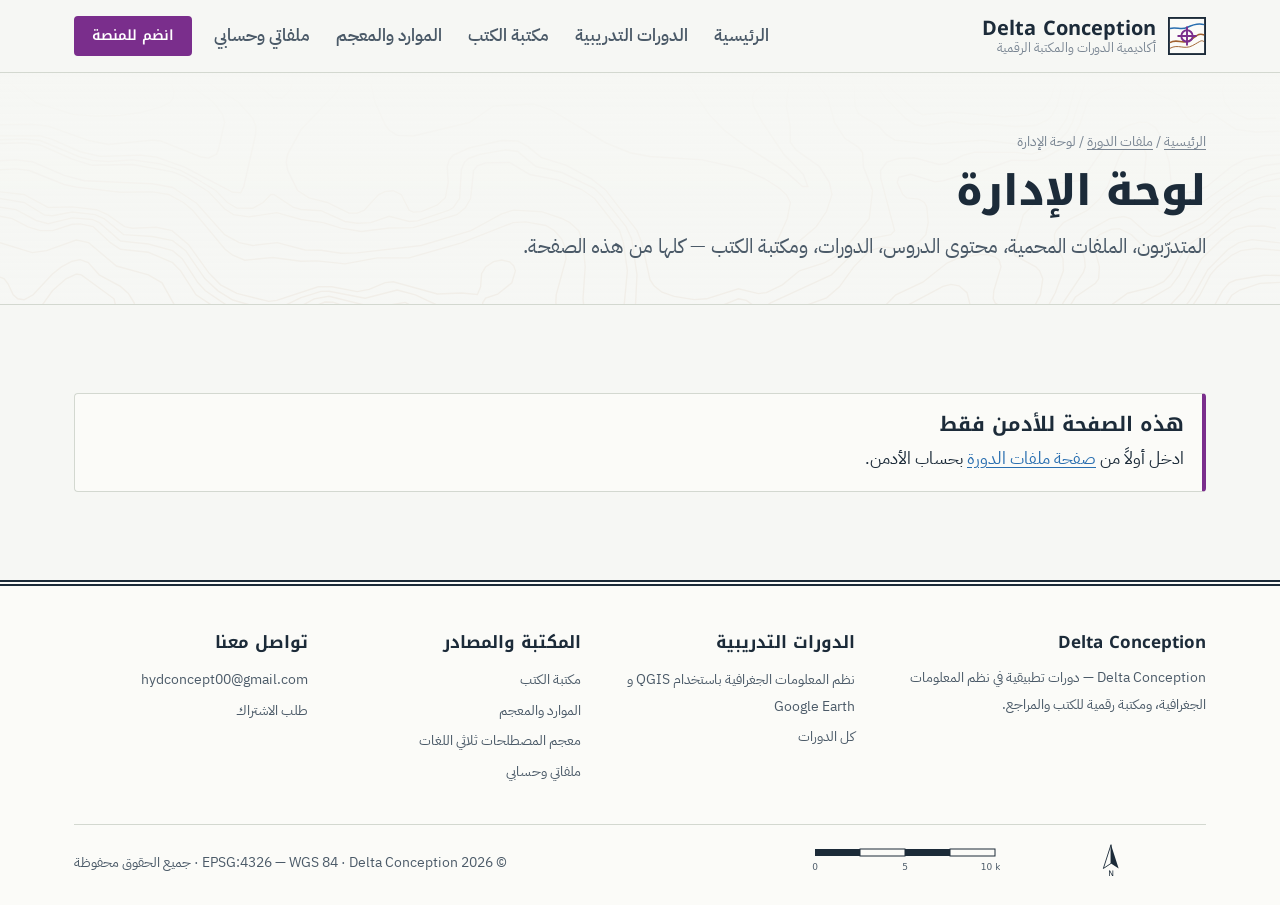
==== commit d133c82a: "Update Delta Conception website (2026-11-22  9:05)" ====
--- a/admin.html
+++ b/admin.html
@@ -1,14 +1,18 @@
 <!DOCTYPE html>
-<html lang="ar" dir="rtl">
+<html lang="ar" dir="rtl" data-lock-lang="ar">
 <head>
 <meta charset="utf-8">
 <meta name="viewport" content="width=device-width, initial-scale=1">
-<title>لوحة الإدارة — دورة QGIS</title>
+<title>لوحة الإدارة — Delta Conception</title>
 <meta name="robots" content="noindex">
+<meta name="theme-color" content="#1c2b39">
 <link rel="icon" href="assets/img/favicon.svg" type="image/svg+xml">
-<link rel="preconnect" href="https://fonts.googleapis.com"><link rel="preconnect" href="https://fonts.gstatic.com" crossorigin>
-<link href="https://fonts.googleapis.com/css2?family=IBM+Plex+Sans+Arabic:wght@400;500;600;700&family=Noto+Kufi+Arabic:wght@600;700;800&display=swap" rel="stylesheet">
-<link rel="stylesheet" href="assets/css/main.css">
+<link rel="preconnect" href="https://fonts.googleapis.com">
+<link rel="preconnect" href="https://fonts.gstatic.com" crossorigin>
+<link rel="preconnect" href="https://cuyexrllyckeqpobxdze.supabase.co" crossorigin>
+<link rel="stylesheet" href="https://fonts.googleapis.com/css2?family=IBM+Plex+Sans+Arabic:wght@400;500;600;700&amp;family=Noto+Kufi+Arabic:wght@700;800&amp;display=swap" media="print" onload="this.media='all'">
+<noscript><link rel="stylesheet" href="https://fonts.googleapis.com/css2?family=IBM+Plex+Sans+Arabic:wght@400;500;600;700&amp;family=Noto+Kufi+Arabic:wght@700;800&amp;display=swap"></noscript>
+<link rel="stylesheet" href="assets/css/main.css?v=7fd8b29c">
 </head>
 <body data-page="admin">
 <main id="main">
@@ -16,7 +20,7 @@
     <div class="wrap">
       <p class="crumbs"><a href="index.html">الرئيسية</a> / <a href="files.html">ملفات الدورة</a> / لوحة الإدارة</p>
       <h1>لوحة الإدارة</h1>
-      <p class="lede">أنشئ حسابات المتدرّبين، وأوقفها أو احذفها، وارفع الدليل ومواد التمارين.</p>
+      <p class="lede">المتدرّبون، الملفات المحمية، محتوى الدروس، الدورات، ومكتبة الكتب — كلها من هذه الصفحة.</p>
     </div>
   </header>
 
@@ -28,8 +32,16 @@
       </div>
 
       <div id="panel" hidden>
+        <nav class="admin-nav" aria-label="أقسام لوحة الإدارة">
+          <a href="#trainees">المتدرّبون <span class="count" id="nav-t"></span></a>
+          <a href="#files">الملفات المحمية</a>
+          <a href="#content">محتوى الدروس</a>
+          <a href="#courses">الدورات <span class="count" id="nav-c"></span></a>
+          <a href="#books">مكتبة الكتب <span class="count" id="nav-b"></span></a>
+        </nav>
+
         <!-- ================= المتدرّبون ================= -->
-        <div class="section-head"><h2>المتدرّبون <span class="count" id="t-count"></span></h2></div>
+        <div class="section-head admin-sec" id="trainees"><h2>المتدرّبون <span class="count" id="t-count"></span></h2></div>
 
         <div class="admin-grid">
           <form class="auth-box" id="add-form" novalidate>
@@ -60,7 +72,7 @@
         <p class="form-msg" id="t-msg" role="alert"></p>
 
         <!-- ================= الملفات ================= -->
-        <div class="section-head" style="margin-top:56px"><h2>الملفات المحمية</h2><p class="lede">يراها المتدرّبون المفعَّلون فقط في <a href="files.html">صفحة ملفات الدورة</a>. الحد الأقصى للملف الواحد <span class="ltr">50 MB</span>.</p></div>
+        <div class="section-head admin-sec" id="files"><h2>الملفات المحمية</h2><p class="lede">يراها المتدرّبون المفعَّلون فقط في <a href="files.html">صفحة ملفات الدورة</a>. الحد الأقصى للملف الواحد <span class="ltr">50 MB</span>.</p></div>
 
         <form class="auth-box" id="up-form" novalidate style="max-width:none">
           <div class="form">
@@ -79,145 +91,143 @@
           </table>
         </div>
         <p class="form-msg" id="f-msg" role="alert"></p>
+
+        <!-- ================= محتوى الدروس ================= -->
+        <div class="section-head admin-sec" id="content"><h2>محتوى الدروس</h2><p class="lede">طرق التنفيذ والشروحات والملحقات التي تظهر في صفحات الوحدات والموارد للمتدرّبين المسجَّلين فقط. تُحفظ في الملف <span class="ltr">guide.json</span> داخل المخزن المحمي، لا في ملفات الموقع العامة.</p></div>
+        <form class="auth-box" id="c-form" novalidate style="max-width:none">
+          <p id="c-status" class="small-note">جارٍ التحقق…</p>
+          <div class="field full" style="margin-top:12px"><label for="c-file">ملف المحتوى <span class="ltr">(guide.json)</span></label><input class="input" id="c-file" type="file" accept=".json,application/json" required></div>
+          <p class="form-msg" id="c-msg" role="alert"></p>
+          <button class="btn" type="submit">رفع / تحديث المحتوى</button>
+        </form>
+
+        <!-- ================= الدورات ================= -->
+        <div class="section-head admin-sec" id="courses">
+          <h2>الدورات <span class="count" id="co-count"></span></h2>
+          <p class="lede">دورة <span class="ltr">QGIS</span> الأولى ثابتة في الموقع (لها البرنامج وصفحات الوحدات). أضف هنا الدورات الجديدة: تظهر فوراً في الرئيسية وصفحة الدورات ونموذج التسجيل.</p>
+        </div>
+        <p><button class="btn" type="button" id="co-new">+ إضافة دورة جديدة</button></p>
+
+        <div class="editor" id="co-editor" hidden>
+          <form class="auth-box" id="co-form" novalidate>
+            <h3 id="co-form-title">دورة جديدة</h3>
+            <div class="field"><label for="co-title">عنوان الدورة <span class="req">*</span></label><input class="input" id="co-title" placeholder="مثال: التحليل الهيدرولوجي بـ QGIS" required></div>
+            <div class="field"><label for="co-tagline">سطر تعريفي قصير</label><input class="input" id="co-tagline" placeholder="جملة واحدة تلخّص ما سيتعلّمه المتدرّب"></div>
+            <div class="field"><label for="co-summary">وصف الدورة</label><textarea id="co-summary" rows="3"></textarea></div>
+            <div class="form two">
+              <div class="field"><label for="co-cat">المجال</label><select id="co-cat"><option value="gis">نظم المعلومات الجغرافية</option><option value="remote-sensing">الاستشعار عن بعد</option><option value="hydrology">الهيدرولوجيا والمياه</option><option value="programming">البرمجة والأتمتة</option><option value="other">مجالات أخرى</option></select></div>
+              <div class="field"><label for="co-status">الحالة</label><select id="co-status"><option value="open">التسجيل مفتوح</option><option value="soon">قريباً (تسجيل الاهتمام)</option></select></div>
+              <div class="field"><label for="co-level">المستوى</label><input class="input" id="co-level" placeholder="مثال: متوسط"></div>
+              <div class="field"><label for="co-duration">المدة</label><input class="input" id="co-duration" placeholder="مثال: 6 وحدات · 4 تمارين"></div>
+            </div>
+            <div class="field"><label for="co-features">محاور الدورة <span class="hint">(محور في كل سطر)</span></label><textarea id="co-features" rows="4"></textarea></div>
+            <div class="form two">
+              <div class="field"><label for="co-software">البرامج والبيانات <span class="hint">(افصل بفاصلة)</span></label><input class="input ltr" id="co-software" placeholder="QGIS, Copernicus DEM"></div>
+              <div class="field"><label for="co-details">رابط التفاصيل <span class="hint">(اختياري)</span></label><input class="input ltr" id="co-details" type="url" placeholder="https://…"></div>
+              <div class="field"><label for="co-order">ترتيب العرض</label><input class="input ltr" id="co-order" type="number" value="10" min="1" step="1"></div>
+              <div class="field check-field"><label><input type="checkbox" id="co-active" checked> ظاهرة للزوار</label></div>
+            </div>
+            <details class="tr-box"><summary>الترجمة إلى الإنجليزية والفرنسية <span class="hint">(اختياري — إذا تُركت فارغة يظهر النص العربي)</span></summary>
+            <fieldset class="tr-set" lang="en" dir="ltr"><legend>English</legend>
+              <div class="field"><label for="co-title-en">Title</label><input class="input" id="co-title-en"></div>
+              <div class="field"><label for="co-tagline-en">Tagline</label><input class="input" id="co-tagline-en"></div>
+              <div class="field"><label for="co-summary-en">Description</label><textarea id="co-summary-en" rows="3"></textarea></div>
+              <div class="form two">
+                <div class="field"><label for="co-level-en">Level</label><input class="input" id="co-level-en"></div>
+                <div class="field"><label for="co-duration-en">Duration</label><input class="input" id="co-duration-en"></div>
+              </div>
+              <div class="field"><label for="co-features-en">Key topics (one per line)</label><textarea id="co-features-en" rows="3"></textarea></div>
+            </fieldset>
+            <fieldset class="tr-set" lang="fr" dir="ltr"><legend>Français</legend>
+              <div class="field"><label for="co-title-fr">Title</label><input class="input" id="co-title-fr"></div>
+              <div class="field"><label for="co-tagline-fr">Tagline</label><input class="input" id="co-tagline-fr"></div>
+              <div class="field"><label for="co-summary-fr">Description</label><textarea id="co-summary-fr" rows="3"></textarea></div>
+              <div class="form two">
+                <div class="field"><label for="co-level-fr">Level</label><input class="input" id="co-level-fr"></div>
+                <div class="field"><label for="co-duration-fr">Duration</label><input class="input" id="co-duration-fr"></div>
+              </div>
+              <div class="field"><label for="co-features-fr">Key topics (one per line)</label><textarea id="co-features-fr" rows="3"></textarea></div>
+            </fieldset>
+            </details>
+            <p class="form-msg" id="co-msg" role="alert"></p>
+            <div class="form-actions"><button class="btn" type="submit" id="co-save">حفظ الدورة</button><button class="btn quiet" type="button" id="co-cancel">إلغاء</button></div>
+          </form>
+          <div class="preview">
+            <p class="small-note">معاينة: هكذا تظهر البطاقة للزوار</p>
+            <div id="co-preview"></div>
+          </div>
+        </div>
+
+        <div class="table-scroll">
+          <table class="table admin-table">
+            <thead><tr><th>الدورة</th><th>المجال</th><th>الحالة</th><th>الظهور</th><th>إجراءات</th></tr></thead>
+            <tbody id="co-body"></tbody>
+          </table>
+        </div>
+        <p class="form-msg" id="co-tbl-msg" role="alert"></p>
+
+        <!-- ================= مكتبة الكتب ================= -->
+        <div class="section-head admin-sec" id="books">
+          <h2>مكتبة الكتب <span class="count" id="b-count"></span></h2>
+          <p class="lede">الكتب متاحة للجميع: كل زائر يرى الكتاب ويحمّله من رابط <span class="ltr">Google Drive</span>. شارك الملف في Drive بخيار «أي شخص لديه الرابط».</p>
+        </div>
+        <p><button class="btn" type="button" id="b-new">+ إضافة كتاب</button></p>
+
+        <div class="editor" id="b-editor" hidden>
+          <form class="auth-box" id="book-form" novalidate>
+            <h3 id="b-form-title">كتاب جديد</h3>
+            <div class="field"><label for="b-title">عنوان الكتاب <span class="req">*</span></label><input class="input" id="b-title" required></div>
+            <div class="form two">
+              <div class="field"><label for="b-author">المؤلف</label><input class="input" id="b-author"></div>
+              <div class="field"><label for="b-cat">التصنيف</label><select id="b-cat"><option value="gis">نظم المعلومات الجغرافية</option><option value="remote-sensing">الاستشعار عن بعد</option><option value="hydrology">الهيدرولوجيا والمياه</option><option value="programming">البرمجة والأتمتة</option></select></div>
+              <div class="field"><label for="b-year">سنة النشر</label><input class="input ltr" id="b-year" inputmode="numeric" placeholder="2024"></div>
+              <div class="field"><label for="b-pages">الصيغة / عدد الصفحات</label><input class="input" id="b-pages" placeholder="مثال: PDF · 320 صفحة"></div>
+            </div>
+            <div class="field"><label for="b-desc">نبذة عن الكتاب</label><textarea id="b-desc" rows="3"></textarea></div>
+
+            <div class="field"><label for="b-drive">رابط الكتاب في <span class="ltr">Google Drive</span> <span class="req">*</span></label>
+              <input class="input ltr" id="b-drive" type="url" placeholder="https://drive.google.com/file/d/…/view" required>
+              <span class="hint">في Google Drive: زر الفأرة الأيمن على الملف › مشاركة › «أي شخص لديه الرابط» › نسخ الرابط، ثم الصقه هنا. <a id="b-drive-test" href="#" target="_blank" rel="noopener noreferrer" hidden>اختبار الرابط ↗</a></span>
+            </div>
+
+            <div class="field"><span class="label">صورة الغلاف</span>
+              <div class="seg" role="radiogroup" aria-label="مصدر صورة الغلاف">
+                <label><input type="radio" name="cover-src" value="file" checked> رفع صورة من جهازك</label>
+                <label><input type="radio" name="cover-src" value="url"> رابط صورة</label>
+                <label><input type="radio" name="cover-src" value="none"> بدون صورة</label>
+              </div>
+              <div id="cover-file-box"><input class="input" id="b-cover-file" type="file" accept="image/jpeg,image/png,image/webp">
+                <span class="hint">JPG أو PNG أو WebP. تُصغَّر الصورة تلقائياً (600 بكسل عرضاً) قبل الرفع حتى تبقى المكتبة سريعة.</span></div>
+              <div id="cover-url-box" hidden><input class="input ltr" id="b-cover" type="url" placeholder="https://…">
+                <span class="hint">رابط صورة مباشر، أو رابط صورة في Google Drive (مشاركة «أي شخص لديه الرابط»).</span></div>
+            </div>
+            <div class="field check-field"><label><input type="checkbox" id="b-active" checked> ظاهر في المكتبة</label></div>
+            <p class="form-msg" id="b-msg" role="alert"></p>
+            <div class="form-actions"><button class="btn" type="submit" id="b-save">نشر الكتاب</button><button class="btn quiet" type="button" id="b-cancel">إلغاء</button></div>
+          </form>
+          <div class="preview">
+            <p class="small-note">معاينة: هكذا يظهر الكتاب في المكتبة</p>
+            <div class="books-grid one" id="b-preview"></div>
+          </div>
+        </div>
+
+        <div class="table-scroll">
+          <table class="table admin-table">
+            <thead><tr><th>الغلاف</th><th>الكتاب</th><th>التصنيف</th><th>الرابط</th><th>الظهور</th><th>إجراءات</th></tr></thead>
+            <tbody id="b-body"></tbody>
+          </table>
+        </div>
+        <p class="form-msg" id="b-tbl-msg" role="alert"></p>
       </div>
     </div>
   </section>
 </main>
-<script src="assets/js/config.js"></script>
-<script src="assets/js/data.js"></script>
-<script src="assets/js/site.js"></script>
-<script src="assets/js/auth.js"></script>
-<script>
-(function () {
-  var $ = function (id) { return document.getElementById(id); };
-  var me = null;
-  var FOLDERS = { guide: 'الدليل المفصّل', materials: 'مواد التمارين' };
-
-  function gate(title, html) { $('gate').hidden = false; $('panel').hidden = true; if (title) $('gate-title').textContent = title; if (html) $('gate-text').innerHTML = html; }
-
-  if (!SB.configured()) { gate('نظام الحسابات غير مفعَّل', 'أضف <span class="ltr">supabaseUrl</span> و <span class="ltr">supabaseAnonKey</span> في <span class="ltr">assets/js/config.js</span>.'); return; }
-
-  function genPw() {
-    var a = 'ABCDEFGHJKLMNPQRSTUVWXYZabcdefghjkmnpqrstuvwxyz23456789', r = new Uint32Array(10), s = '';
-    crypto.getRandomValues(r); for (var i = 0; i < r.length; i++) s += a[r[i] % a.length]; return s;
-  }
-
-  // ---------------- المتدرّبون ----------------
-  function credText(name, email, pw) {
-    var site = location.href.replace(/admin\.html.*$/, 'files.html');
-    return 'السلام عليكم ' + name + '،\n\nتم إنشاء حسابك في دورة QGIS. لتحميل الدليل ومواد التمارين:\n' +
-      'الرابط: ' + site + '\nالبريد: ' + email + '\nكلمة المرور المؤقتة: ' + pw + '\n\n' +
-      'بعد الدخول يمكنك تغيير كلمة المرور من زر «تغيير كلمة المرور».';
-  }
-
-  function loadUsers() {
-    $('t-msg').textContent = '';
-    return SB.admin('list').then(function (d) {
-      var users = d.users || [];
-      $('t-count').textContent = '(' + users.filter(function (u) { return u.role !== 'admin'; }).length + ')';
-      $('t-body').innerHTML = users.map(function (u) {
-        var self = u.id === me.id, isAdmin = u.role === 'admin';
-        var st = isAdmin ? '<span class="tag admin">أدمن</span>' : (u.active ? '<span class="tag on">مفعَّل</span>' : '<span class="tag off">موقوف</span>');
-        var acts = self ? '<span class="small-note">حسابك</span>' :
-          '<button class="btn small quiet" data-act="toggle" data-id="' + u.id + '" data-active="' + (u.active ? 1 : 0) + '">' + (u.active ? 'إيقاف' : 'تفعيل') + '</button>' +
-          '<button class="btn small quiet" data-act="pw" data-id="' + u.id + '" data-name="' + esc(u.full_name || '') + '" data-email="' + esc(u.email) + '">كلمة مرور جديدة</button>' +
-          '<button class="btn small quiet danger" data-act="del" data-id="' + u.id + '">حذف</button>';
-        return '<tr><td>' + esc(u.full_name || '—') + '</td><td class="ltr" style="text-align:right">' + esc(u.email) + '</td><td>' + st + '</td><td>' + fmtDate(u.last_sign_in_at) + '</td><td class="acts">' + acts + '</td></tr>';
-      }).join('') || '<tr><td colspan="5" class="empty">لا يوجد متدرّبون بعد.</td></tr>';
-    }, function (e) { $('t-msg').textContent = e.message; });
-  }
-
-  $('gen').addEventListener('click', function () { $('a-pw').value = genPw(); });
-
-  $('add-form').addEventListener('submit', function (e) {
-    e.preventDefault();
-    var m = $('add-msg'), b = this.querySelector('button[type=submit]');
-    var name = $('a-name').value.trim(), email = $('a-email').value.trim(), pw = $('a-pw').value;
-    if (!name || !/^[^@\s]+@[^@\s]+\.[^@\s]+$/.test(email)) { m.textContent = 'اكتب الاسم وبريداً إلكترونياً صحيحاً.'; return; }
-    if (pw.length < 8) { m.textContent = 'كلمة المرور 8 أحرف على الأقل. اضغط «توليد» لكلمة قوية.'; return; }
-    m.textContent = ''; b.disabled = true;
-    SB.admin('create', { email: email, password: pw, full_name: name }).then(function () {
-      $('cred').hidden = false; $('cred-text').value = credText(name, email, pw);
-      $('a-name').value = $('a-email').value = ''; $('a-pw').value = genPw();
-      return loadUsers();
-    }, function (err) { m.textContent = err.message; }).then(function () { b.disabled = false; });
-  });
-
-  $('copy').addEventListener('click', function () {
-    var t = $('cred-text'); t.select();
-    (navigator.clipboard ? navigator.clipboard.writeText(t.value) : Promise.reject()).catch(function () { document.execCommand('copy'); });
-    this.textContent = 'تم النسخ'; var b = this; setTimeout(function () { b.textContent = 'نسخ الرسالة'; }, 1500);
-  });
-
-  // أزرار الجدولين (الحذف يحتاج ضغطة ثانية للتأكيد)
-  document.addEventListener('click', function (e) {
-    var b = e.target.closest('button[data-act]'); if (!b) return;
-    var act = b.getAttribute('data-act'), id = b.getAttribute('data-id');
-    if ((act === 'del' || act === 'fdel') && !b.classList.contains('confirm')) {
-      b.classList.add('confirm'); b.dataset.label = b.textContent; b.textContent = 'تأكيد الحذف؟';
-      setTimeout(function () { if (b.isConnected) { b.classList.remove('confirm'); b.textContent = b.dataset.label; } }, 4000);
-      return;
-    }
-    b.disabled = true;
-    var p;
-    if (act === 'toggle') p = SB.admin('set_active', { id: id, active: b.getAttribute('data-active') !== '1' }).then(loadUsers);
-    else if (act === 'del') p = SB.admin('delete', { id: id }).then(loadUsers);
-    else if (act === 'pw') {
-      var pw = genPw();
-      p = SB.admin('set_password', { id: id, password: pw }).then(function () {
-        $('cred').hidden = false; $('cred-text').value = credText(b.getAttribute('data-name'), b.getAttribute('data-email'), pw);
-        $('cred').scrollIntoView({ behavior: 'smooth', block: 'center' });
-      });
-    } else if (act === 'fdel') p = SB.deleteFile(b.getAttribute('data-path')).then(loadFiles);
-    p.catch(function (err) { $(act === 'fdel' ? 'f-msg' : 't-msg').textContent = err.message; })
-     .then(function () { if (b.isConnected) b.disabled = false; });
-  });
-
-  // ---------------- الملفات ----------------
-  function safeName(n) {
-    var dot = n.lastIndexOf('.'), ext = dot > 0 ? n.slice(dot + 1).toLowerCase().replace(/[^a-z0-9]/g, '') : '';
-    var base = (dot > 0 ? n.slice(0, dot) : n).normalize('NFKD').replace(/[^A-Za-z0-9_-]+/g, '-').replace(/^-+|-+$/g, '').slice(0, 60);
-    return (base || 'file') + '-' + Date.now().toString(36) + (ext ? '.' + ext : '');
-  }
-
-  function loadFiles() {
-    $('f-msg').textContent = '';
-    return SB.files().then(function (rows) {
-      $('f-body').innerHTML = (rows || []).map(function (f) {
-        return '<tr><td>' + esc(f.title) + '</td><td>' + (FOLDERS[f.folder] || esc(f.folder)) + '</td><td class="ltr" style="text-align:right">' + fmtSize(f.size) + '</td><td>' + fmtDate(f.created_at) + '</td>' +
-          '<td class="acts"><button class="btn small quiet danger" data-act="fdel" data-path="' + esc(f.path) + '">حذف</button></td></tr>';
-      }).join('') || '<tr><td colspan="5" class="empty">لا توجد ملفات بعد.</td></tr>';
-    }, function (e) { $('f-msg').textContent = e.message; });
-  }
-
-  $('up-form').addEventListener('submit', function (e) {
-    e.preventDefault();
-    var m = $('up-msg'), b = this.querySelector('button[type=submit]'), f = $('u-file').files[0];
-    m.classList.remove('ok');
-    if (!f) { m.textContent = 'اختر ملفاً.'; return; }
-    if (f.size > 50 * 1048576) { m.textContent = 'الملف أكبر من 50 MB. اضغطه (ZIP) أو قسّمه.'; return; }
-    var folder = $('u-folder').value, title = $('u-title').value.trim() || f.name.replace(/\.[^.]+$/, '');
-    var path = folder + '/' + safeName(f.name);
-    m.textContent = 'جارٍ رفع الملف…'; b.disabled = true;
-    SB.upload(path, f).then(function () {
-      return SB.saveFile({ path: path, title: title, folder: folder, size: f.size });
-    }).then(function () {
-      m.classList.add('ok'); m.textContent = 'تم رفع «' + title + '».';
-      $('u-file').value = ''; $('u-title').value = '';
-      return loadFiles();
-    }, function (err) { m.textContent = err.message; }).then(function () { b.disabled = false; });
-  });
-
-  // ---------------- البداية ----------------
-  SB.session().then(function (s) {
-    if (!s) return gate();
-    return SB.profile().then(function (p) {
-      if (!p || p.role !== 'admin' || !p.active) return gate('هذه الصفحة للأدمن فقط', 'حسابك ليس حساب أدمن. ارجع إلى <a href="files.html">ملفات الدورة</a>.');
-      me = p; $('panel').hidden = false; $('a-pw').value = genPw();
-      return Promise.all([loadUsers(), loadFiles()]);
-    });
-  }).catch(function (e) { gate('تعذّر التحقق من الحساب', esc(e.message)); });
-})();
-</script>
+<script defer src="assets/js/config.js?v=1a7fb52e"></script>
+<script defer src="assets/js/i18n.js?v=8ca8debb"></script>
+<script defer src="assets/js/courses-data.js?v=c8c78bd6"></script>
+<script defer src="assets/js/site.js?v=07e07d1e"></script>
+<script defer src="assets/js/auth.js?v=ef661df9"></script>
+<script defer src="assets/js/books-data.js?v=a238c788"></script>
+<script defer src="assets/js/page-admin.js?v=b0151822"></script>
 </body>
 </html>
--- a/assets/css/main.css
+++ b/assets/css/main.css
@@ -37,8 +37,8 @@
 :focus-visible{outline:3px solid var(--revision);outline-offset:3px;border-radius:2px}
 .ltr{direction:ltr;unicode-bidi:isolate}
 .wrap{max-width:var(--wrap);margin-inline:auto;padding-inline:24px}
-.skip{position:absolute;inset-inline-start:-999px;top:8px;background:var(--revision);color:#fff;padding:8px 14px;z-index:99}
-.skip:focus{inset-inline-start:8px}
+.skip{position:absolute;inset-inline-start:8px;top:0;transform:translateY(-120%);background:var(--revision);color:#fff;padding:8px 14px;z-index:99}
+.skip:focus{transform:translateY(8px)}
 [hidden]{display:none!important}
 .visually-hidden{position:absolute!important;width:1px;height:1px;overflow:hidden;clip:rect(0 0 0 0)}
 
@@ -60,14 +60,17 @@
 .textlink:hover{color:var(--contour)}
 
 /* ---------- header ---------- */
-.site-header{position:sticky;top:0;z-index:50;background:rgba(246,247,244,.94);backdrop-filter:blur(8px);border-bottom:1px solid var(--rule)}
-.site-header .wrap{display:flex;align-items:center;gap:32px;height:72px}
-.brand{display:flex;align-items:center;gap:12px;text-decoration:none;color:var(--ink)}
+.site-header{position:sticky;top:0;z-index:50;background:#f6f7f4;border-bottom:1px solid var(--rule)}
+.site-header .wrap{display:flex;align-items:center;gap:24px;height:72px;position:relative}
+.brand{display:flex;align-items:center;gap:12px;text-decoration:none;color:var(--ink);flex:none;max-width:calc(100% - 60px)}
+.brand>span{min-width:0}
 .brand svg{width:38px;height:38px;flex:none}
 .brand b{font-family:var(--f-display);font-size:var(--s1);display:block;line-height:1.2}
-.brand small{display:block;font-size:13px;color:var(--ink-3);line-height:1.2}
-.nav{display:flex;gap:4px;margin-inline-start:auto;list-style:none}
-.nav a{display:block;padding:8px 14px;text-decoration:none;color:var(--ink-2);font-weight:600;border-radius:var(--r)}
+.brand small{display:block;font-size:13px;color:var(--ink-3);line-height:1.2;white-space:nowrap;overflow:hidden;text-overflow:ellipsis}
+.nav{display:flex;align-items:center;gap:2px;margin-inline-start:auto;list-style:none}
+.nav a{display:block;padding:8px 12px;text-decoration:none;color:var(--ink-2);font-weight:600;border-radius:var(--r);white-space:nowrap}
+.nav a.nav-cta{color:#fff;margin-inline-start:8px;padding:8px 16px}
+.nav a.nav-cta:hover{color:#fff;background:var(--revision-dark)}
 .nav a:hover{color:var(--ink);background:var(--paper-2)}
 .nav a[aria-current="page"]{color:var(--ink);box-shadow:inset 0 -3px 0 var(--contour)}
 .menu-toggle{display:none;margin-inline-start:auto;background:none;border:1px solid var(--rule);border-radius:var(--r);width:44px;height:44px;cursor:pointer}
@@ -300,11 +303,23 @@
   .footer-grid{grid-template-columns:1fr 1fr}
   .toc{position:static;order:2}
 }
+/* القائمة المطوية: تُفعَّل في الشاشات الضيقة، أو تلقائياً (site.js) عندما لا تتسع الروابط بلغة الصفحة */
+.nav-collapsed .nav{display:none;position:absolute;top:72px;inset-inline:0;flex-direction:column;align-items:stretch;background:var(--paper);border-bottom:1px solid var(--rule);padding:10px 16px;box-shadow:0 12px 24px -16px rgba(28,43,57,.4)}
+.nav-collapsed.menu-open .nav{display:flex}
+.nav-collapsed .menu-toggle{display:block}
+.nav-collapsed .nav a.nav-cta{margin:8px 0 0;text-align:center}
+.nav-collapsed .nav .lang-li{padding:10px 0 4px}
+.nav-collapsed .lang-switch{margin-inline-start:0}
+@media (max-width:1020px){
+  .nav{display:none;position:absolute;top:72px;inset-inline:0;flex-direction:column;align-items:stretch;background:var(--paper);border-bottom:1px solid var(--rule);padding:10px 16px;box-shadow:0 12px 24px -16px rgba(28,43,57,.4)}
+  .menu-open .nav{display:flex}
+  .menu-toggle{display:block}
+  .nav a.nav-cta{margin:8px 0 0;text-align:center}
+  .nav .lang-li{padding:10px 0 4px}
+  .lang-switch{margin-inline-start:0}
+}
 @media (max-width:760px){
   :root{--s5:2.25rem;--s4:1.875rem}
-  .nav{display:none;position:absolute;top:72px;inset-inline:0;flex-direction:column;background:var(--paper);border-bottom:1px solid var(--rule);padding:10px 16px}
-  .menu-open .nav{display:flex}
-  .menu-toggle{display:block}
   .legend{grid-template-columns:1fr}
   .traverse li{grid-template-columns:56px minmax(0,1fr);gap:18px}
   .traverse .go{grid-column:2}
@@ -406,3 +421,209 @@
 @media (max-width:640px){.file-list li{flex-direction:column;align-items:flex-start}.auth-box{padding:18px}}
 .admin-table td:first-child{direction:rtl;font-weight:600;white-space:normal}
 .band .section-head:has(> h2:only-child){margin-bottom:20px}
+.notice.locked{margin:4px 0 20px}
+.notice.locked p+p{margin-top:12px}
+.locked-actions{display:flex;gap:16px;align-items:center;flex-wrap:wrap}
+
+/* ---------- فلاتر وأزرار التصفية ---------- */
+.courses-toolbar,.books-toolbar{margin-bottom:32px;display:flex;flex-direction:column;gap:16px}
+.filter-pills{display:flex;flex-wrap:wrap;gap:8px}
+.pill{background:var(--sheet);border:1.5px solid var(--rule);color:var(--ink-2);font-family:var(--f-body);font-size:14px;font-weight:600;padding:8px 18px;border-radius:24px;cursor:pointer;transition:all .15s}
+.pill:hover{border-color:var(--ink-2);color:var(--ink)}
+.pill.active{background:var(--revision);border-color:var(--revision);color:#fff}
+.search-box{max-width:480px}
+
+/* ---------- بطاقات الدورات ---------- */
+.courses-grid{display:grid;grid-template-columns:repeat(auto-fit,minmax(320px,1fr));gap:28px}
+.course-card{background:var(--sheet);border:1px solid var(--rule);border-radius:var(--r);padding:28px;display:flex;flex-direction:column;justify-content:space-between;box-shadow:0 2px 10px rgba(28,43,57,.04);transition:transform .2s,box-shadow .2s}
+.course-card:hover{transform:translateY(-3px);box-shadow:0 8px 24px rgba(28,43,57,.08);border-color:var(--contour)}
+.course-card.active-course{border-inline-start:4px solid var(--revision)}
+.course-header{margin-bottom:14px}
+.course-meta-top{display:flex;justify-content:space-between;align-items:center;gap:10px;margin-bottom:12px}
+.course-meta-top .tag{white-space:nowrap;flex:none}
+.course-duration{font-size:13px;color:var(--ink-3);font-weight:600;text-align:end;line-height:1.4}
+.course-card h3{font-size:1.35rem;margin-bottom:6px;line-height:1.4}
+.course-tagline{font-size:14px;color:var(--contour);font-weight:600;line-height:1.5}
+.course-summary{font-size:14.5px;color:var(--ink-2);margin-bottom:16px;line-height:1.7}
+.course-highlights{background:var(--paper);border-radius:var(--r);padding:14px 16px;margin-bottom:16px}
+.course-highlights h4{font-size:13.5px;margin-bottom:8px;color:var(--ink)}
+.course-feats{list-style:none;font-size:13.5px;color:var(--ink-2);display:flex;flex-direction:column;gap:5px}
+.course-feats li::before{content:"✓ ";color:var(--revision);font-weight:bold;margin-inline-end:4px}
+.course-sw{font-size:13px;color:var(--ink-2);margin-bottom:18px}
+.chips-wrap{display:flex;flex-wrap:wrap;gap:6px;margin-top:6px}
+.course-footer{border-top:1px solid var(--rule);padding-top:16px;display:flex;justify-content:space-between;align-items:center;flex-wrap:wrap;gap:12px}
+.course-info-meta{display:flex;flex-direction:column;font-size:12.5px;color:var(--ink-3);line-height:1.5}
+.course-info-meta b{color:var(--ink)}
+.course-actions{display:flex;gap:8px}
+
+/* ---------- بطاقات مكتبة الكتب ---------- */
+.books-grid{display:grid;grid-template-columns:repeat(auto-fill,minmax(270px,1fr));gap:24px}
+.book-card{background:var(--sheet);border:1px solid var(--rule);border-radius:var(--r);overflow:hidden;display:flex;flex-direction:column;justify-content:space-between;box-shadow:0 3px 12px rgba(28,43,57,.05);transition:transform .2s,box-shadow .2s}
+.book-card:hover{transform:translateY(-4px);box-shadow:0 12px 28px rgba(28,43,57,.1);border-color:var(--water)}
+.book-cover-wrap{position:relative;height:240px;background:linear-gradient(135deg,var(--paper-2),var(--rule));overflow:hidden;display:flex;align-items:center;justify-content:center}
+.book-ph{width:96px;height:auto;opacity:.9}
+.book-cover{position:absolute;inset:0;width:100%;height:100%;object-fit:cover;transition:transform .3s;background:var(--paper-2)}
+.book-card:hover .book-cover{transform:scale(1.04)}
+.book-cat-badge{position:absolute;top:10px;inset-inline-start:10px;background:rgba(28,43,57,.88);color:#fff;font-size:11.5px;font-weight:700;padding:3px 10px;border-radius:12px;z-index:1}
+.book-info{padding:18px;display:flex;flex-direction:column;flex:1}
+.book-title{font-size:1.15rem;font-weight:700;margin-bottom:6px;line-height:1.45;color:var(--ink)}
+.book-author{font-size:13px;color:var(--contour);font-weight:600;margin-bottom:10px}
+.book-desc{font-size:13.5px;color:var(--ink-2);line-height:1.65;margin-bottom:14px;flex:1;display:-webkit-box;-webkit-line-clamp:3;-webkit-box-orient:vertical;overflow:hidden}
+.book-meta-bottom{display:flex;justify-content:space-between;font-size:12px;color:var(--ink-3);padding-bottom:12px;border-bottom:1px solid var(--rule);margin-bottom:12px}
+.book-action{margin-top:auto}
+.book-dl-btn{width:100%;justify-content:center}
+
+/* ---------- نافذة الحظر / التنبيه للزوار (Modal Lock) ---------- */
+.modal-backdrop{position:fixed;inset:0;background:rgba(28,43,57,.72);z-index:999;display:flex;align-items:center;justify-content:center;padding:20px}
+.modal-card{background:var(--sheet);border-radius:var(--r);border:2px solid var(--revision);box-shadow:0 24px 60px rgba(0,0,0,.3);max-width:480px;width:100%;padding:32px 28px;position:relative;text-align:center;animation:modalPop .25s ease-out}
+@keyframes modalPop{from{opacity:0;transform:scale(.95)}to{opacity:1;transform:scale(1)}}
+.modal-close{position:absolute;top:12px;inset-inline-end:16px;background:none;border:none;font-size:24px;cursor:pointer;color:var(--ink-3)}
+.modal-close:hover{color:var(--ink)}
+.modal-icon{font-size:44px;line-height:1;margin-bottom:12px}
+.modal-actions{display:flex;flex-direction:column;gap:10px;margin-top:20px}
+.modal-actions .btn{width:100%;justify-content:center}
+
+/* ---------- أزرار تبديل اللغة (Language Switcher) ---------- */
+.lang-switch{display:inline-flex;align-items:center;background:var(--paper-2);border:1px solid var(--rule);border-radius:20px;padding:2px;gap:2px;margin-inline-start:8px}
+.lang-btn{background:none;border:none;border-radius:16px;padding:4px 10px;font-family:var(--f-body);font-size:12px;font-weight:700;color:var(--ink-2);cursor:pointer;line-height:1.2;transition:all .15s}
+.lang-btn:hover{color:var(--ink);background:rgba(255,255,255,.6)}
+.lang-btn.active{background:var(--revision);color:#fff;box-shadow:0 1px 4px rgba(122,46,140,.25)}
+
+/* ---------- دعم الوضع اللاتيني / الإنجليزي / الفرنسي (LTR) ---------- */
+html[dir="ltr"]{
+  --f-display:"IBM Plex Sans Arabic",-apple-system,BlinkMacSystemFont,"Segoe UI",Roboto,Helvetica,Arial,sans-serif;
+  --f-body:"IBM Plex Sans Arabic",-apple-system,BlinkMacSystemFont,"Segoe UI",Roboto,Helvetica,Arial,sans-serif;
+}
+html[dir="ltr"] body{
+  font-family:var(--f-body);
+  line-height:1.68;
+}
+html[dir="ltr"] h1,
+html[dir="ltr"] h2,
+html[dir="ltr"] h3,
+html[dir="ltr"] h4,
+html[dir="ltr"] .btn,
+html[dir="ltr"] b{
+  font-family:var(--f-display);
+  font-weight:700;
+  letter-spacing:-0.012em;
+}
+html[dir="ltr"] h1{line-height:1.25}
+html[dir="ltr"] .lede{line-height:1.65}
+html[dir="ltr"] .crumbs,
+html[dir="ltr"] .section-head,
+html[dir="ltr"] .hero p,
+html[dir="ltr"] .course-card,
+html[dir="ltr"] .book-card,
+html[dir="ltr"] .table,
+html[dir="ltr"] .notice,
+html[dir="ltr"] .area-list,
+html[dir="ltr"] .legend,
+html[dir="ltr"] .traverse,
+html[dir="ltr"] .flow,
+html[dir="ltr"] .faq,
+html[dir="ltr"] .form,
+html[dir="ltr"] .site-footer{
+  text-align:left;
+}
+html[dir="ltr"] .table th,
+html[dir="ltr"] .table td{
+  text-align:left;
+}
+html[dir="ltr"] .table td:first-child{
+  direction:ltr;
+  text-align:left!important;
+}
+html[dir="ltr"] .syllabus td:first-child{
+  direction:ltr;
+  text-align:left!important;
+}
+html[dir="ltr"] .input,
+html[dir="ltr"] select,
+html[dir="ltr"] textarea{
+  text-align:left;
+}
+html[dir="ltr"] .brand small{
+  font-size:12px;
+  letter-spacing:0.01em;
+}
+html[dir="ltr"] .pill{letter-spacing:0.01em}
+html[dir="ltr"] .tag{letter-spacing:0.02em}
+html[dir="ltr"] .flow li{
+  border-inline-start:1px solid rgba(255,255,255,.18);
+  padding:20px 20px 0 20px;
+}
+html[dir="ltr"] .flow li:first-child{
+  border-inline-start:none;
+  padding-left:0;
+}
+html[dir="ltr"] .legend li{text-align:left}
+html[dir="ltr"] .faq summary{text-align:left}
+html[dir="ltr"] .cta{text-align:left}
+html[dir="ltr"] .cta div{text-align:left}
+html[dir="ltr"] .course-info-meta{text-align:left}
+html[dir="ltr"] .book-info{text-align:left}
+html[dir="ltr"] .aside-box{text-align:left}
+html[dir="ltr"] .toc{text-align:left}
+html[dir="ltr"] .toc a{text-align:left}
+html[dir="ltr"] .obj-list li{text-align:left}
+
+/* ---------- لغة الصفحة قبل الرسم: إخفاء لحظي حتى تُطبَّق الترجمة (يمنع وميض النص العربي) ---------- */
+html.i18n-wait body{visibility:hidden}
+
+/* ---------- عناصر أضيفت في هذا الإصدار ---------- */
+.member-banner{margin-bottom:32px;display:flex;justify-content:space-between;align-items:center;flex-wrap:wrap;gap:16px}
+.member-banner .banner-msg{margin-inline-start:8px;color:var(--ink-2)}
+#banner-actions{display:flex;gap:8px;flex-wrap:wrap}
+.membership-box{margin-top:64px;border-radius:var(--r);padding:44px 36px;border:1px solid var(--rule)}
+.ar-note{font-size:var(--s-1);color:var(--ink-3);border-inline-start:3px solid var(--contour);padding-inline-start:10px;margin:8px 0 14px}
+.pager a.next{text-align:end}
+.radios+.err,.field .label{font-weight:600;font-size:15px}
+.book-card .book-info{gap:2px}
+/* محتوى عربي داخل صفحة إنجليزية/فرنسية */
+html[dir="ltr"] [dir="rtl"]{text-align:right}
+html[dir="ltr"] .glossary td[dir="rtl"]{direction:rtl;text-align:right!important;font-family:"IBM Plex Sans Arabic",sans-serif}
+html[dir="ltr"] .glossary td[dir="ltr"]{text-align:left}
+.glossary td[dir="ltr"]{direction:ltr}
+html[dir="rtl"] .glossary td[dir="ltr"]{text-align:right}
+.table-scroll{overflow-x:auto;-webkit-overflow-scrolling:touch}
+@media (max-width:640px){
+  .table-scroll .table:not(.tools){min-width:520px}
+  .glossary td,.syllabus td{word-break:break-word}
+}
+.split>*,.section-head>*,.lesson>*,.reg>*{min-width:0}
+.table-scroll{max-width:100%;position:relative}
+
+/* ---------- لوحة الإدارة: أقسام، محرّر الدورات والكتب مع المعاينة ---------- */
+.admin-nav{position:sticky;top:72px;z-index:5;display:flex;flex-wrap:wrap;gap:6px;background:var(--paper);border:1px solid var(--rule);border-radius:var(--r);padding:8px;margin-bottom:8px}
+.admin-nav a{text-decoration:none;color:var(--ink-2);font-weight:600;padding:6px 12px;border-radius:20px}
+.admin-nav a:hover{background:var(--paper-2);color:var(--ink)}
+.admin-nav .count{font-size:12px;background:var(--paper-2);border-radius:10px;padding:0 7px;margin-inline-start:4px}
+.admin-sec{margin-top:64px;scroll-margin-top:140px}
+#trainees.admin-sec{margin-top:32px}
+.editor{display:grid;grid-template-columns:minmax(0,3fr) minmax(260px,2fr);gap:28px;align-items:start;margin:8px 0 28px}
+.editor .auth-box{max-width:none}
+.editor .preview{position:sticky;top:150px}
+.editor .preview .small-note{margin-bottom:10px}
+.courses-grid.one,.books-grid.one{grid-template-columns:minmax(0,1fr)}
+.books-grid.one{max-width:300px}
+.form.two{grid-template-columns:1fr 1fr;gap:14px 18px}
+.req{color:var(--revision)}
+.check-field label{display:flex;align-items:center;gap:8px;font-weight:600;cursor:pointer}
+.check-field{justify-content:flex-end}
+.form-actions{display:flex;gap:10px;flex-wrap:wrap}
+.tr-box{border:1px dashed var(--rule);border-radius:var(--r);padding:10px 14px}
+.tr-box summary{cursor:pointer;font-weight:600}
+.tr-set{border:none;border-top:1px solid var(--rule);margin-top:12px;padding-top:12px;display:flex;flex-direction:column;gap:12px;text-align:left}
+.tr-set legend{font-weight:700;color:var(--ink-3);font-size:var(--s-1);padding:0 6px}
+.seg{display:flex;flex-wrap:wrap;gap:6px;margin-bottom:8px}
+.seg label{display:flex;align-items:center;gap:6px;border:1.5px solid var(--rule);border-radius:20px;padding:4px 12px;cursor:pointer;font-size:var(--s-1);font-weight:600;background:#fff}
+.seg label:has(input:checked){border-color:var(--revision);background:var(--revision-tint)}
+.mini-cover{object-fit:cover;border-radius:2px;border:1px solid var(--rule);background:var(--paper-2)}
+.admin-add{margin:0}
+.more-soon{margin-top:28px}
+@media (max-width:900px){
+  .editor{grid-template-columns:1fr}
+  .editor .preview{position:static}
+  .form.two{grid-template-columns:1fr}
+}
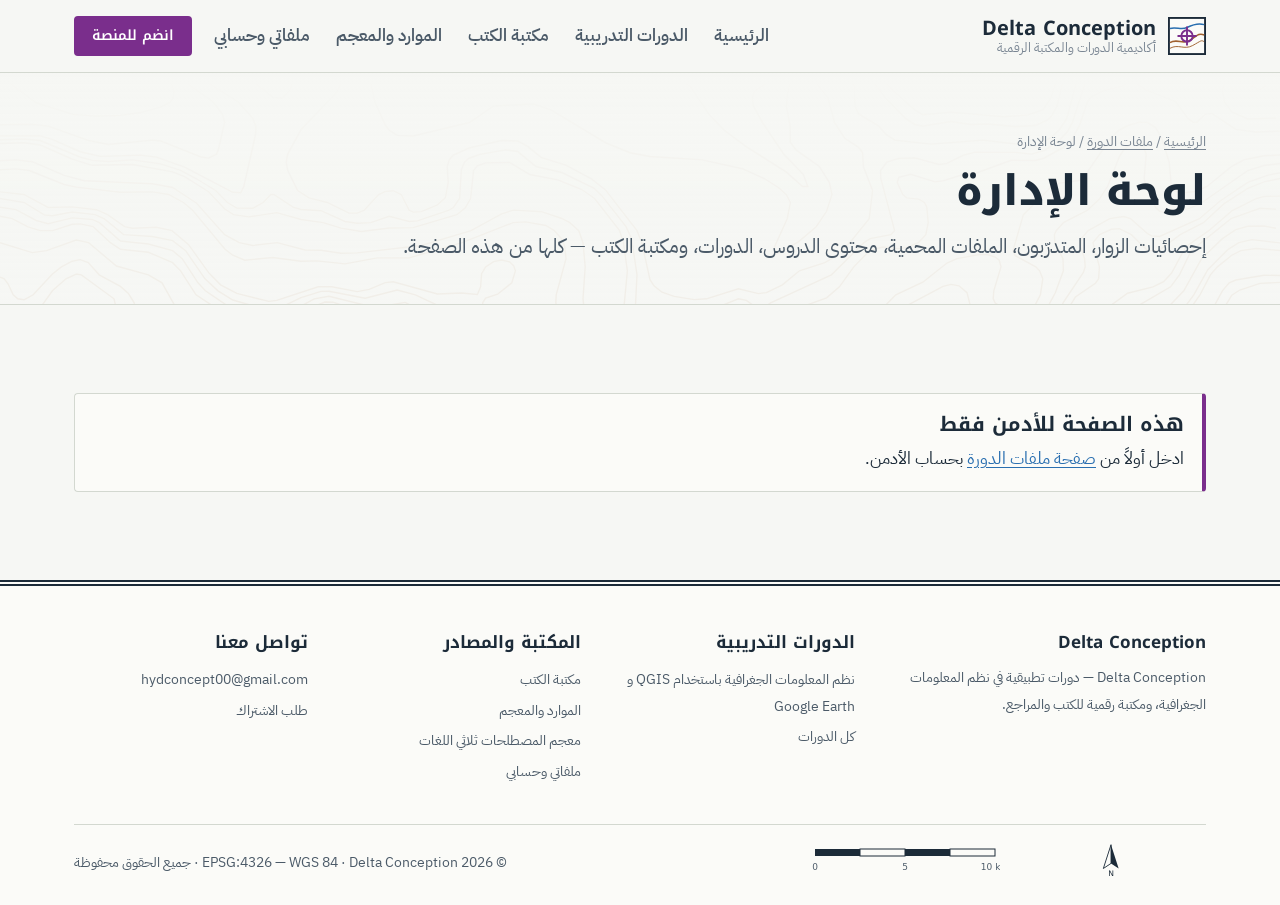
==== commit 05e821e3: "Update Delta Conception website (2026-11-22 16:49)" ====
--- a/admin.html
+++ b/admin.html
@@ -12,7 +12,7 @@
 <link rel="preconnect" href="https://cuyexrllyckeqpobxdze.supabase.co" crossorigin>
 <link rel="stylesheet" href="https://fonts.googleapis.com/css2?family=IBM+Plex+Sans+Arabic:wght@400;500;600;700&amp;family=Noto+Kufi+Arabic:wght@700;800&amp;display=swap" media="print" onload="this.media='all'">
 <noscript><link rel="stylesheet" href="https://fonts.googleapis.com/css2?family=IBM+Plex+Sans+Arabic:wght@400;500;600;700&amp;family=Noto+Kufi+Arabic:wght@700;800&amp;display=swap"></noscript>
-<link rel="stylesheet" href="assets/css/main.css?v=7fd8b29c">
+<link rel="stylesheet" href="assets/css/main.css?v=34c449e1">
 </head>
 <body data-page="admin">
 <main id="main">
@@ -20,7 +20,7 @@
     <div class="wrap">
       <p class="crumbs"><a href="index.html">الرئيسية</a> / <a href="files.html">ملفات الدورة</a> / لوحة الإدارة</p>
       <h1>لوحة الإدارة</h1>
-      <p class="lede">المتدرّبون، الملفات المحمية، محتوى الدروس، الدورات، ومكتبة الكتب — كلها من هذه الصفحة.</p>
+      <p class="lede">إحصائيات الزوار، المتدرّبون، الملفات المحمية، محتوى الدروس، الدورات، ومكتبة الكتب — كلها من هذه الصفحة.</p>
     </div>
   </header>
 
@@ -33,12 +33,49 @@
 
       <div id="panel" hidden>
         <nav class="admin-nav" aria-label="أقسام لوحة الإدارة">
+          <a href="#stats">الإحصائيات <span class="count" id="nav-s"></span></a>
           <a href="#trainees">المتدرّبون <span class="count" id="nav-t"></span></a>
           <a href="#files">الملفات المحمية</a>
           <a href="#content">محتوى الدروس</a>
           <a href="#courses">الدورات <span class="count" id="nav-c"></span></a>
           <a href="#books">مكتبة الكتب <span class="count" id="nav-b"></span></a>
         </nav>
+
+        <!-- ================= الإحصائيات ================= -->
+        <div class="section-head admin-sec" id="stats">
+          <h2>إحصائيات الموقع</h2>
+          <p class="lede">عدد الزوار (حتى بدون تسجيل دخول) والأعضاء المسجَّلين وتطوّرهم يوماً بيوم. لا تُحفظ أي بيانات شخصية: كل زائر يُعرَف برقم عشوائي في متصفحه فقط.</p>
+        </div>
+        <div class="stats-bar">
+          <div class="seg" id="st-range" role="radiogroup" aria-label="الفترة">
+            <label><input type="radio" name="st-range" value="7"> 7 أيام</label>
+            <label><input type="radio" name="st-range" value="30" checked> 30 يوماً</label>
+            <label><input type="radio" name="st-range" value="90"> 3 أشهر</label>
+            <label><input type="radio" name="st-range" value="365"> سنة</label>
+          </div>
+          <button class="btn small quiet" type="button" id="st-refresh">تحديث</button>
+          <label class="st-self"><input type="checkbox" id="st-notrack"> لا تحتسب زياراتي من هذا المتصفح</label>
+        </div>
+        <p class="form-msg" id="st-msg" role="alert"></p>
+        <div class="kpis" id="st-kpis" aria-live="polite"></div>
+        <div class="charts">
+          <figure class="chart-card">
+            <figcaption><h3>الزوار يومياً</h3><p class="small-note">عدد الأشخاص المختلفين الذين زاروا الموقع كل يوم (مرّر المؤشر على عمود لرؤية التفاصيل).</p></figcaption>
+            <div class="chart" id="st-chart-visitors"></div>
+          </figure>
+          <figure class="chart-card">
+            <figcaption><h3>الأعضاء المسجَّلون</h3><p class="small-note">إجمالي حسابات المتدرّبين مع مرور الوقت.</p></figcaption>
+            <div class="chart" id="st-chart-members"></div>
+          </figure>
+        </div>
+        <div class="stat-lists" id="st-lists"></div>
+        <details class="tr-box st-table-box">
+          <summary>عرض الأرقام اليومية كجدول</summary>
+          <div class="table-scroll"><table class="table admin-table st-daily">
+            <thead><tr><th>اليوم</th><th>الزوار</th><th>زوار جدد</th><th>المشاهدات</th><th>طلبات التسجيل</th><th>تحميل كتب</th><th>حسابات جديدة</th></tr></thead>
+            <tbody id="st-daily"></tbody>
+          </table></div>
+        </details>
 
         <!-- ================= المتدرّبون ================= -->
         <div class="section-head admin-sec" id="trainees"><h2>المتدرّبون <span class="count" id="t-count"></span></h2></div>
@@ -226,8 +263,9 @@
 <script defer src="assets/js/i18n.js?v=8ca8debb"></script>
 <script defer src="assets/js/courses-data.js?v=c8c78bd6"></script>
 <script defer src="assets/js/site.js?v=07e07d1e"></script>
-<script defer src="assets/js/auth.js?v=ef661df9"></script>
+<script defer src="assets/js/auth.js?v=70028bf9"></script>
 <script defer src="assets/js/books-data.js?v=a238c788"></script>
-<script defer src="assets/js/page-admin.js?v=b0151822"></script>
+<script defer src="assets/js/admin-stats.js?v=d4662ead"></script>
+<script defer src="assets/js/page-admin.js?v=4053302e"></script>
 </body>
 </html>
--- a/assets/css/main.css
+++ b/assets/css/main.css
@@ -600,7 +600,7 @@
 .admin-nav a:hover{background:var(--paper-2);color:var(--ink)}
 .admin-nav .count{font-size:12px;background:var(--paper-2);border-radius:10px;padding:0 7px;margin-inline-start:4px}
 .admin-sec{margin-top:64px;scroll-margin-top:140px}
-#trainees.admin-sec{margin-top:32px}
+#stats.admin-sec{margin-top:32px}
 .editor{display:grid;grid-template-columns:minmax(0,3fr) minmax(260px,2fr);gap:28px;align-items:start;margin:8px 0 28px}
 .editor .auth-box{max-width:none}
 .editor .preview{position:sticky;top:150px}
@@ -627,3 +627,51 @@
   .editor .preview{position:static}
   .form.two{grid-template-columns:1fr}
 }
+
+/* ---------- لوحة الإدارة: الإحصائيات ---------- */
+.stats-bar{display:flex;flex-wrap:wrap;align-items:center;gap:10px 16px;margin-bottom:14px}
+.stats-bar .seg{margin:0}
+.st-self{display:flex;align-items:center;gap:8px;font-size:var(--s-1);color:var(--ink-2);cursor:pointer;margin-inline-start:auto}
+.form-msg.info{color:var(--ink-2);background:var(--water-tint);border-radius:var(--r);padding:10px 14px}
+.kpis{display:grid;grid-template-columns:repeat(auto-fit,minmax(190px,1fr));gap:12px;margin:6px 0 22px}
+.kpi{background:#fff;border:1px solid var(--rule);border-radius:var(--r);padding:14px 16px;display:flex;flex-direction:column;gap:2px;min-width:0}
+.kpi-label{font-size:var(--s-1);color:var(--ink-2);font-weight:600}
+.kpi-val{font-family:var(--f-display);font-size:var(--s3);line-height:1.3;color:var(--ink);font-variant-numeric:tabular-nums}
+.kpi-sub{font-size:13px;color:var(--ink-3);line-height:1.5}
+.charts{display:grid;grid-template-columns:repeat(auto-fit,minmax(min(100%,440px),1fr));gap:16px;margin-bottom:22px}
+.chart-card{background:#fff;border:1px solid var(--rule);border-radius:var(--r);padding:14px 16px 8px;margin:0;min-width:0}
+.chart-card h3{font-size:var(--s1);margin:0}
+.chart-card .small-note{margin:0 0 6px}
+.chart{position:relative;width:100%;min-height:230px;direction:ltr}
+.chart-svg{display:block;touch-action:pan-y}
+.chart-svg text{font-family:"DejaVu Sans",Tahoma,sans-serif;font-size:11px;fill:var(--ink-3)}
+.chart-svg .ytick{text-anchor:end}
+.chart-svg .xtick{text-anchor:middle}
+.chart-svg .grid{stroke:var(--rule);stroke-width:1;stroke-dasharray:2 3}
+.chart-svg .grid.base{stroke:var(--ink-3);stroke-dasharray:none}
+.chart-svg .bar{transition:opacity .15s}
+.chart-svg:hover .bar{opacity:.55}
+.chart-svg .bar.on{opacity:1}
+.chart-svg .line{fill:none;stroke-width:2;stroke-linejoin:round;stroke-linecap:round}
+.chart-svg .area{opacity:.1}
+.chart-svg .end{stroke:#fff;stroke-width:2}
+.chart-svg .cross{stroke:var(--ink-3);stroke-width:1}
+.chart-tip{position:absolute;pointer-events:none;background:var(--ink);color:#fff;border-radius:var(--r);padding:6px 10px;font-size:13px;line-height:1.6;display:flex;flex-direction:column;white-space:nowrap;direction:rtl;text-align:right;box-shadow:0 4px 14px rgba(0,0,0,.18);z-index:2}
+.chart-tip[hidden]{display:none}
+.stat-lists{display:grid;grid-template-columns:repeat(auto-fit,minmax(min(100%,300px),1fr));gap:16px;margin-bottom:18px}
+.stat-list{background:#fff;border:1px solid var(--rule);border-radius:var(--r);padding:14px 16px;min-width:0}
+.stat-list h3{font-size:var(--s0);margin:0}
+.stat-list .small-note{margin:0 0 8px}
+.stat-list ol{list-style:none;margin:0;padding:0}
+.stat-list li{position:relative;display:flex;justify-content:space-between;gap:12px;padding:5px 0 9px;font-size:var(--s-1);border-bottom:1px solid var(--paper-2)}
+.stat-list li:last-child{border-bottom:0}
+.stat-list li.empty{color:var(--ink-3);display:block}
+.sl-k{min-width:0;overflow:hidden;text-overflow:ellipsis;white-space:nowrap}
+.sl-v{font-weight:700;white-space:nowrap;font-variant-numeric:tabular-nums}
+.sl-v small{font-weight:400;color:var(--ink-3)}
+.sl-bar{position:absolute;bottom:3px;inset-inline-start:0;height:3px;border-radius:2px;background:var(--water);opacity:.55}
+.st-table-box{margin-bottom:8px}
+.st-daily{min-width:560px}
+.st-daily td,.st-daily th{text-align:center}
+.st-daily td:first-child{direction:ltr;text-align:right;font-weight:600}
+@media (max-width:640px){.st-self{margin-inline-start:0}.kpi-val{font-size:var(--s2)}}
